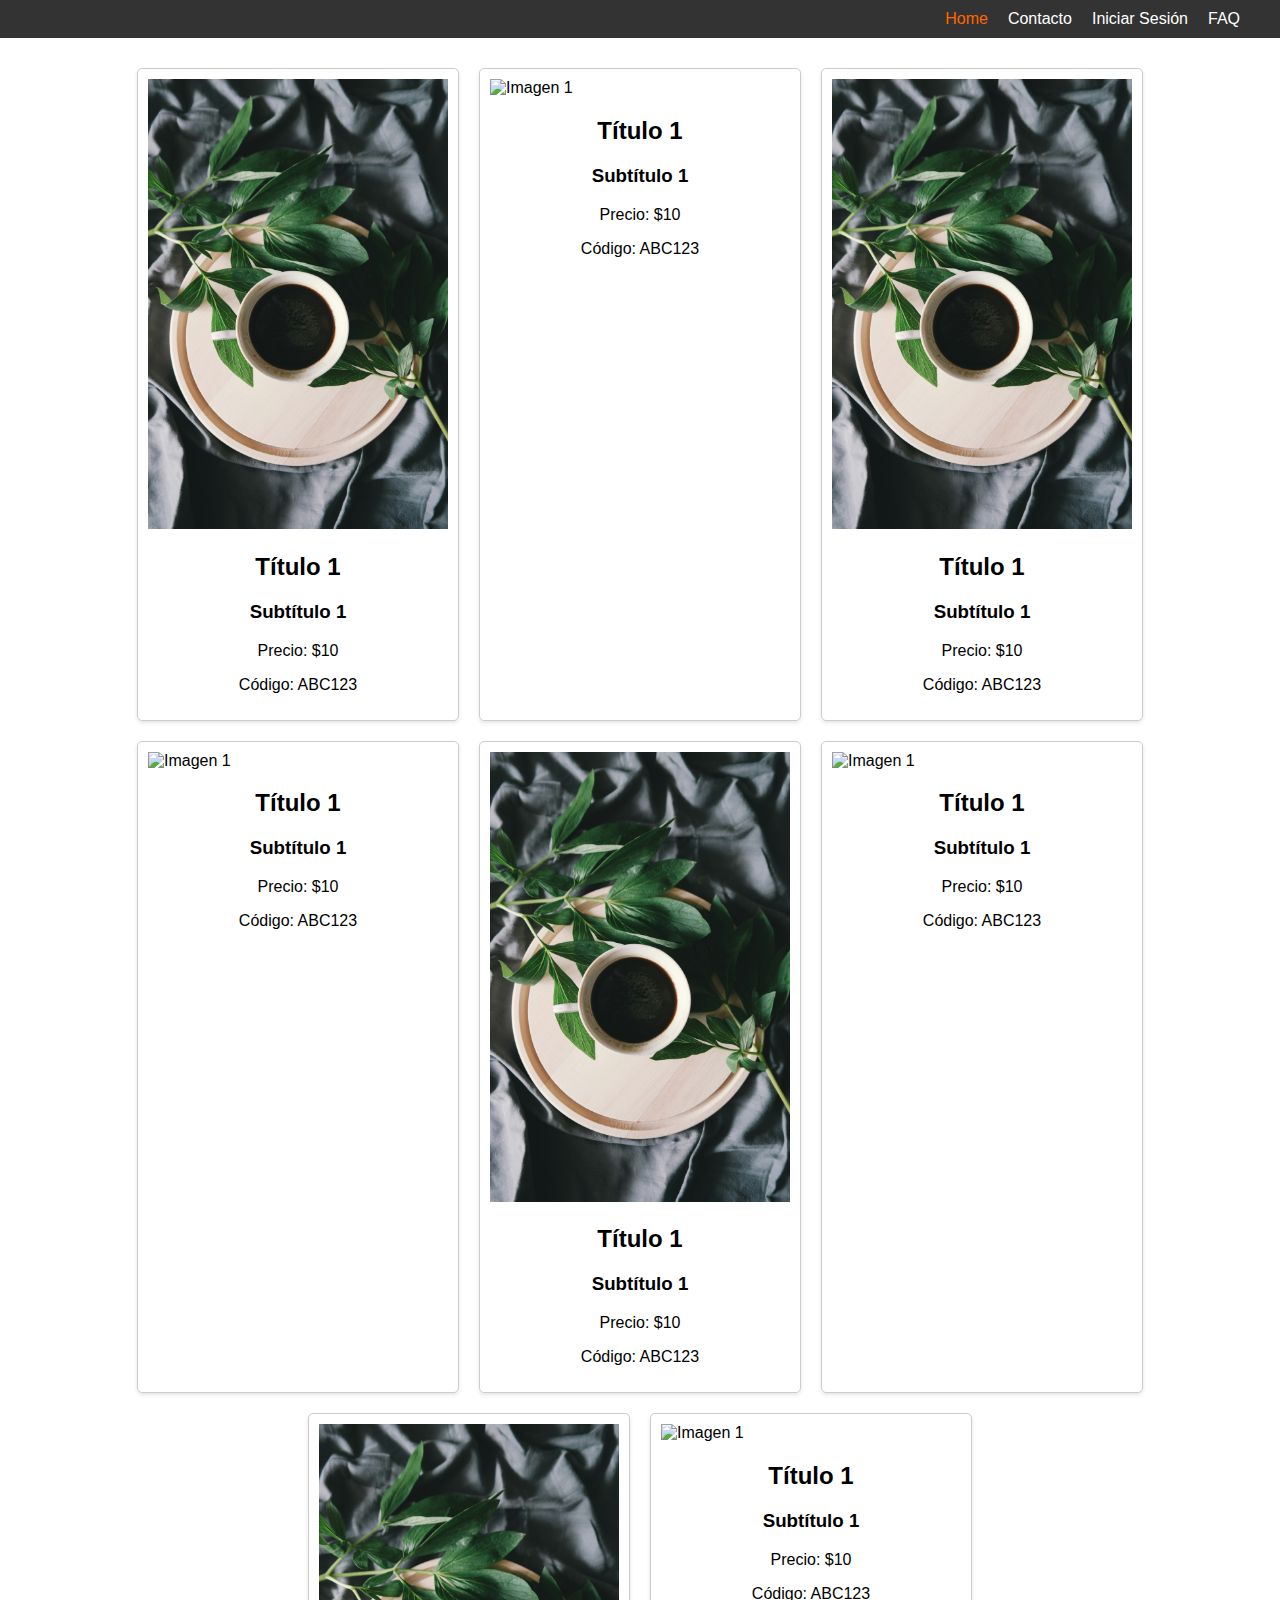
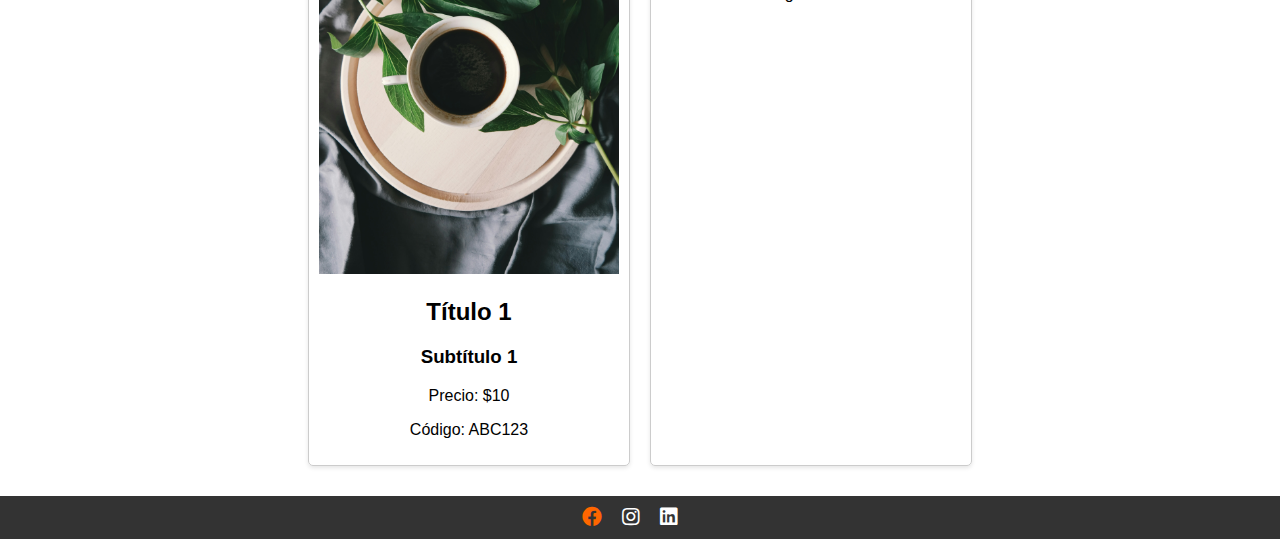
==== index.html @ a4dba725 "upgrade index and assets" ====
<!DOCTYPE html>
<html lang="es">
<head>
    <meta charset="UTF-8">
    <meta name="viewport" content="width=device-width, initial-scale=1.0">
    <title>Cafeteria</title>
    <link rel="stylesheet" href="./assets/css/style.css">
    <link rel="stylesheet" href="https://cdnjs.cloudflare.com/ajax/libs/font-awesome/5.15.4/css/all.min.css">

</head>
<body>
    <header>
        <nav>
            <ul>
                <li><a href="#" class="active">Home</a></li>
                <li><a href="#">Contacto</a></li>
                <li><a href="./paginas/login.html">Iniciar Sesión</a></li>
                <li><a href="#">FAQ</a></li>
            </ul>
        </nav>
    </header>

    <div class="container">
        <div class="card">
            <img src="./assets/media/img/photo-1494314671902-399b18174975.jpg" alt="Imagen 1">
            <div class="card-info">
                <h2>Título 1</h2>
                <h3>Subtítulo 1</h3>
                <p>Precio: $10</p>
                <p>Código: ABC123</p>
            </div>
        </div>
        <div class="card">
            <img src="./assets/media/img/photo-1561882468-9110e03e0f78.jpg" alt="Imagen 1">
            <div class="card-info">
                <h2>Título 1</h2>
                <h3>Subtítulo 1</h3>
                <p>Precio: $10</p>
                <p>Código: ABC123</p>
            </div>
        </div>
        <div class="card">
            <img src="./assets/media/img/photo-1494314671902-399b18174975.jpg" alt="Imagen 1">
            <div class="card-info">
                <h2>Título 1</h2>
                <h3>Subtítulo 1</h3>
                <p>Precio: $10</p>
                <p>Código: ABC123</p>
            </div>
        </div>
        <div class="card">
            <img src="./assets/media/img/photo-1561882468-9110e03e0f78.jpg" alt="Imagen 1">
            <div class="card-info">
                <h2>Título 1</h2>
                <h3>Subtítulo 1</h3>
                <p>Precio: $10</p>
                <p>Código: ABC123</p>
            </div>
        </div>
        <div class="card">
            <img src="./assets/media/img/photo-1494314671902-399b18174975.jpg" alt="Imagen 1">
            <div class="card-info">
                <h2>Título 1</h2>
                <h3>Subtítulo 1</h3>
                <p>Precio: $10</p>
                <p>Código: ABC123</p>
            </div>
        </div>
        <div class="card">
            <img src="./assets/media/img/photo-1561882468-9110e03e0f78.jpg" alt="Imagen 1">
            <div class="card-info">
                <h2>Título 1</h2>
                <h3>Subtítulo 1</h3>
                <p>Precio: $10</p>
                <p>Código: ABC123</p>
            </div>
        </div>
        <div class="card">
            <img src="./assets/media/img/photo-1494314671902-399b18174975.jpg" alt="Imagen 1">
            <div class="card-info">
                <h2>Título 1</h2>
                <h3>Subtítulo 1</h3>
                <p>Precio: $10</p>
                <p>Código: ABC123</p>
            </div>
        </div>
        <div class="card">
            <img src="./assets/media/img/photo-1561882468-9110e03e0f78.jpg" alt="Imagen 1">
            <div class="card-info">
                <h2>Título 1</h2>
                <h3>Subtítulo 1</h3>
                <p>Precio: $10</p>
                <p>Código: ABC123</p>
            </div>
        </div>
        <!-- Repite este bloque de tarjeta según sea necesario -->

    </div>
    <footer>
        <nav>
            <ul>
                <li><a href="#" class="active"><i class="fab fa-facebook"></i></a></li>
                <li><a href="#"><i class="fab fa-instagram"></i></a></li>
                <li><a href="#"><i class="fab fa-linkedin"></i></a></li>
            </ul>
        </nav>
    </footer>
    
</body>
</html>
---- assets/css/style.css ----
body {
    font-family: Arial, sans-serif;
    margin: 0;
    padding: 0;
}

header {
    background-color: #333;
    color: #fff;
    padding: 10px 20px; /* Aumentamos el padding para espaciar los elementos */
    display: flex; /* Usamos flexbox para alinear los elementos */
    justify-content: flex-end; /* Alineamos los elementos al inicio del header */
}

nav ul {
    list-style-type: none;
    margin: 0;
    padding: 0;
    display: flex; /* Usamos flexbox para alinear los elementos */
}

nav ul li {
    margin-right: 20px;
}

nav ul li a {
    color: #fff;
    text-decoration: none;
    transition: color 0.3s;
}

nav ul li a.active,
nav ul li a:hover {
    color: #ff6600;
}


.container {
    display: flex;
    flex-wrap: wrap;
    justify-content: center;
    padding: 20px;
}

.card {
    border: 1px solid #ccc;
    border-radius: 5px;
    box-shadow: 0 2px 4px rgba(0, 0, 0, 0.1);
    margin: 10px;
    padding: 10px;
    width: 300px;
}

.card img {
    max-width: 100%;
}

.card-info {
    text-align: center;
}

footer {
    background-color: #333;
    color: #fff;
    padding: 10px 0;
    text-align: center;
    display: flex; /* Usamos flexbox para alinear los elementos */
    justify-content: center; /* Alineamos los elementos al inicio del header */
}

footer nav ul {
    list-style-type: none;
    margin: 0;
    padding: 0;
}

footer nav ul li {
    display: inline;
    margin-right: 20px;
}

footer nav ul li a {
    color: #fff;
    text-decoration: none;
    font-size: 20px;
    transition: color 0.3s;
}

footer nav ul li a:hover {
    color: #ff6600;
}
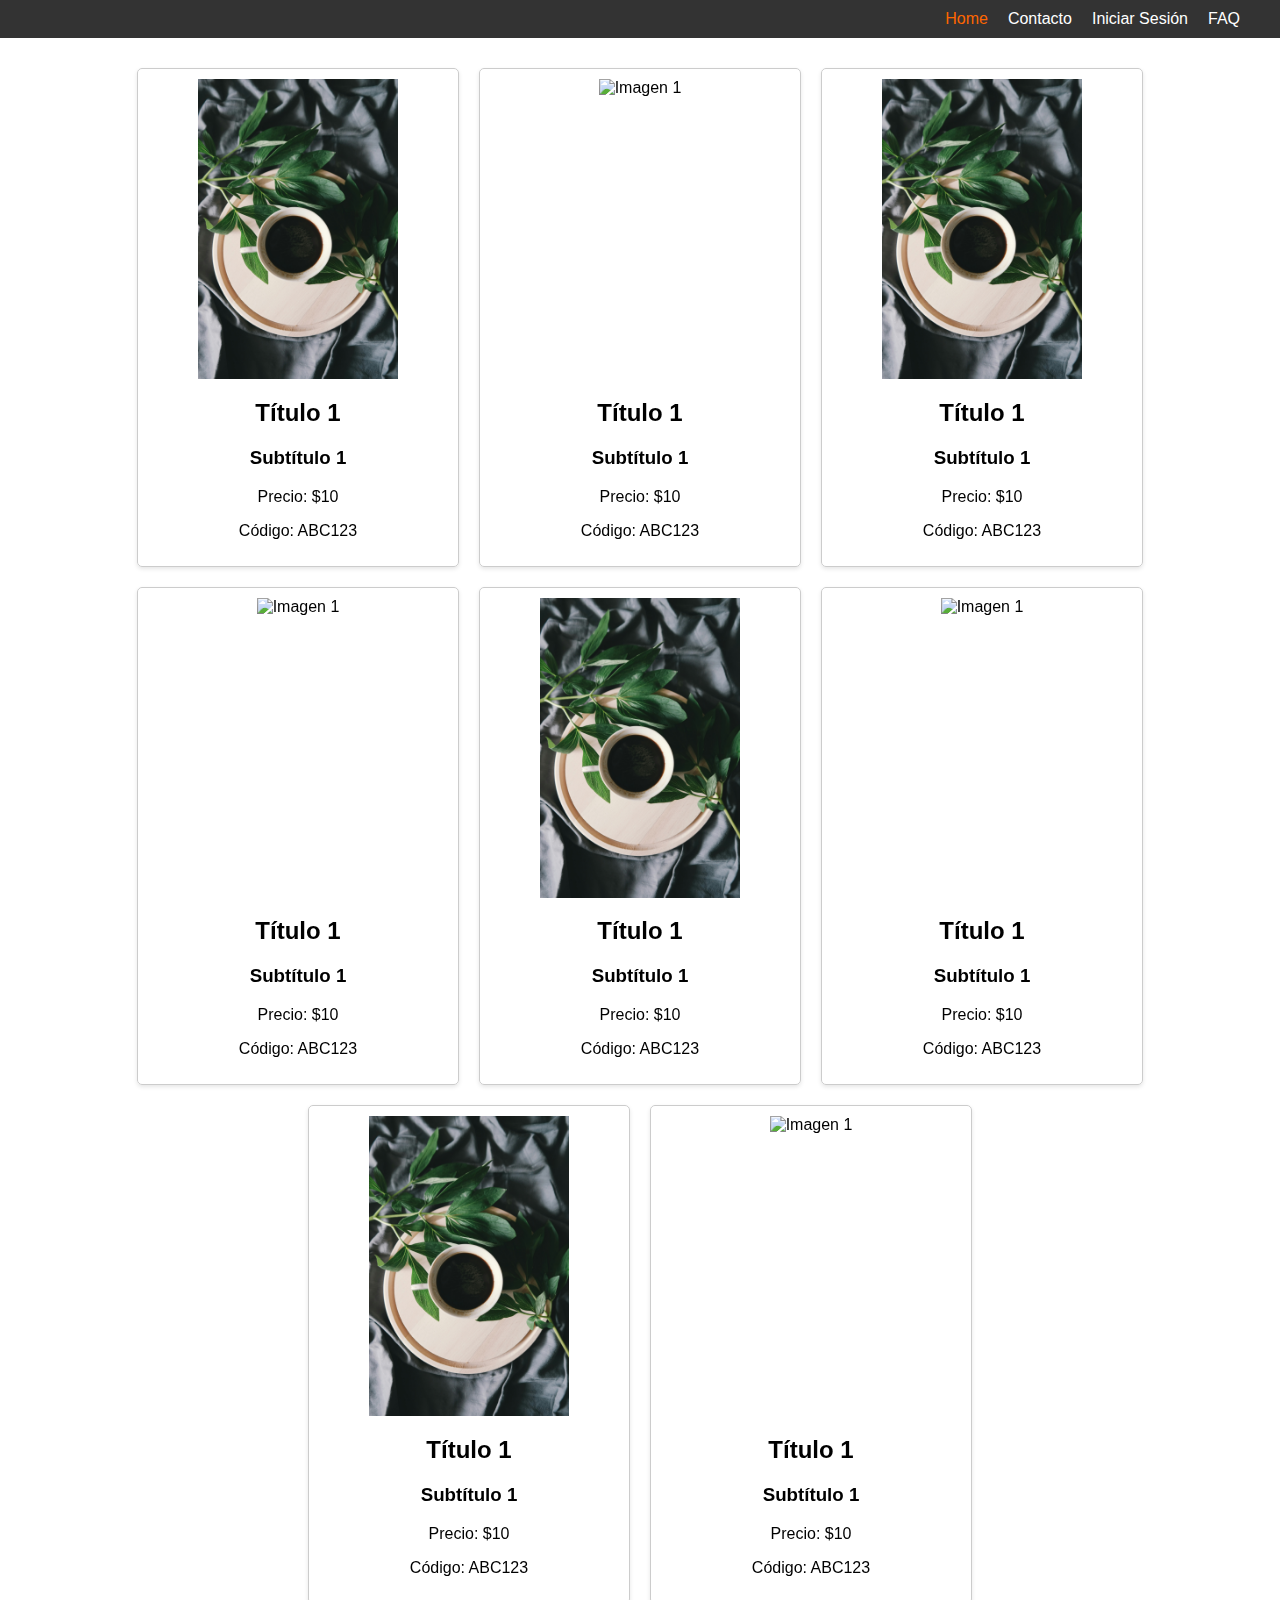
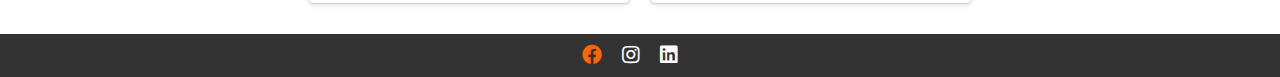
==== commit d36a3482: "incorporamos el login al home" ====
--- a/index.html
+++ b/index.html
@@ -1,110 +1,113 @@
-<!DOCTYPE html>
-<html lang="es">
-<head>
-    <meta charset="UTF-8">
-    <meta name="viewport" content="width=device-width, initial-scale=1.0">
-    <title>Cafeteria</title>
-    <link rel="stylesheet" href="./assets/css/style.css">
-    <link rel="stylesheet" href="https://cdnjs.cloudflare.com/ajax/libs/font-awesome/5.15.4/css/all.min.css">
-
-</head>
-<body>
-    <header>
-        <nav>
-            <ul>
-                <li><a href="#" class="active">Home</a></li>
-                <li><a href="#">Contacto</a></li>
-                <li><a href="./paginas/login.html">Iniciar Sesión</a></li>
-                <li><a href="#">FAQ</a></li>
-            </ul>
-        </nav>
-    </header>
-
-    <div class="container">
-        <div class="card">
-            <img src="./assets/media/img/photo-1494314671902-399b18174975.jpg" alt="Imagen 1">
-            <div class="card-info">
-                <h2>Título 1</h2>
-                <h3>Subtítulo 1</h3>
-                <p>Precio: $10</p>
-                <p>Código: ABC123</p>
-            </div>
-        </div>
-        <div class="card">
-            <img src="./assets/media/img/photo-1561882468-9110e03e0f78.jpg" alt="Imagen 1">
-            <div class="card-info">
-                <h2>Título 1</h2>
-                <h3>Subtítulo 1</h3>
-                <p>Precio: $10</p>
-                <p>Código: ABC123</p>
-            </div>
-        </div>
-        <div class="card">
-            <img src="./assets/media/img/photo-1494314671902-399b18174975.jpg" alt="Imagen 1">
-            <div class="card-info">
-                <h2>Título 1</h2>
-                <h3>Subtítulo 1</h3>
-                <p>Precio: $10</p>
-                <p>Código: ABC123</p>
-            </div>
-        </div>
-        <div class="card">
-            <img src="./assets/media/img/photo-1561882468-9110e03e0f78.jpg" alt="Imagen 1">
-            <div class="card-info">
-                <h2>Título 1</h2>
-                <h3>Subtítulo 1</h3>
-                <p>Precio: $10</p>
-                <p>Código: ABC123</p>
-            </div>
-        </div>
-        <div class="card">
-            <img src="./assets/media/img/photo-1494314671902-399b18174975.jpg" alt="Imagen 1">
-            <div class="card-info">
-                <h2>Título 1</h2>
-                <h3>Subtítulo 1</h3>
-                <p>Precio: $10</p>
-                <p>Código: ABC123</p>
-            </div>
-        </div>
-        <div class="card">
-            <img src="./assets/media/img/photo-1561882468-9110e03e0f78.jpg" alt="Imagen 1">
-            <div class="card-info">
-                <h2>Título 1</h2>
-                <h3>Subtítulo 1</h3>
-                <p>Precio: $10</p>
-                <p>Código: ABC123</p>
-            </div>
-        </div>
-        <div class="card">
-            <img src="./assets/media/img/photo-1494314671902-399b18174975.jpg" alt="Imagen 1">
-            <div class="card-info">
-                <h2>Título 1</h2>
-                <h3>Subtítulo 1</h3>
-                <p>Precio: $10</p>
-                <p>Código: ABC123</p>
-            </div>
-        </div>
-        <div class="card">
-            <img src="./assets/media/img/photo-1561882468-9110e03e0f78.jpg" alt="Imagen 1">
-            <div class="card-info">
-                <h2>Título 1</h2>
-                <h3>Subtítulo 1</h3>
-                <p>Precio: $10</p>
-                <p>Código: ABC123</p>
-            </div>
-        </div>
-        <!-- Repite este bloque de tarjeta según sea necesario -->
-
-    </div>
-    <footer>
-        <nav>
-            <ul>
-                <li><a href="#" class="active"><i class="fab fa-facebook"></i></a></li>
-                <li><a href="#"><i class="fab fa-instagram"></i></a></li>
-                <li><a href="#"><i class="fab fa-linkedin"></i></a></li>
-            </ul>
-        </nav>
-    </footer>
-    
-</body>
-</html>
+<!DOCTYPE html>
+<html lang="es">
+<head>
+    <meta charset="UTF-8">
+    <meta name="viewport" content="width=device-width, initial-scale=1.0">
+    <title>Cafeteria</title>
+    <link rel="stylesheet" href="./css/style.css">
+    <link rel="stylesheet" href="https://cdnjs.cloudflare.com/ajax/libs/font-awesome/5.15.4/css/all.min.css">
+    <link href="https://unpkg.com/aos@2.3.1/dist/aos.css" rel="stylesheet">
+</head>
+<body>
+    <header>
+        <nav>
+            <ul>
+                <li><a href="#" class="active">Home</a></li>
+                <li><a href="#">Contacto</a></li>
+                <li><a href="./paginas/login.html">Iniciar Sesión</a></li>
+                <li><a href="#">FAQ</a></li>
+            </ul>
+        </nav>
+    </header>
+
+    <div class="container" data-aos="zoom-in">
+        <div class="card">
+            <img src="imagen/photo-1494314671902-399b18174975.jpg" alt="Imagen 1" height="300">
+            <div class="card-info">
+                <h2>Título 1</h2>
+                <h3>Subtítulo 1</h3>
+                <p>Precio: $10</p>
+                <p>Código: ABC123</p>
+            </div>
+        </div>
+        <div class="card">
+            <img src="./imagen/photo-1561882468-9110e03e0f78.jpg" alt="Imagen 1" height="300">
+            <div class="card-info">
+                <h2>Título 1</h2>
+                <h3>Subtítulo 1</h3>
+                <p>Precio: $10</p>
+                <p>Código: ABC123</p>
+            </div>
+        </div>
+        <div class="card">
+            <img src="./imagen/photo-1494314671902-399b18174975.jpg" alt="Imagen 1" height="300">
+            <div class="card-info">
+                <h2>Título 1</h2>
+                <h3>Subtítulo 1</h3>
+                <p>Precio: $10</p>
+                <p>Código: ABC123</p>
+            </div>
+        </div>
+        <div class="card">
+            <img src="./imagen/photo-1561882468-9110e03e0f78.jpg" alt="Imagen 1" height="300">
+            <div class="card-info">
+                <h2>Título 1</h2>
+                <h3>Subtítulo 1</h3>
+                <p>Precio: $10</p>
+                <p>Código: ABC123</p>
+            </div>
+        </div>
+        <div class="card">
+            <img src="./imagen/photo-1494314671902-399b18174975.jpg" alt="Imagen 1" height="300">
+            <div class="card-info">
+                <h2>Título 1</h2>
+                <h3>Subtítulo 1</h3>
+                <p>Precio: $10</p>
+                <p>Código: ABC123</p>
+            </div>
+        </div>
+        <div class="card">
+            <img src="./imagen/photo-1561882468-9110e03e0f78.jpg" alt="Imagen 1" height="300">
+            <div class="card-info">
+                <h2>Título 1</h2>
+                <h3>Subtítulo 1</h3>
+                <p>Precio: $10</p>
+                <p>Código: ABC123</p>
+            </div>
+        </div>
+        <div class="card">
+            <img src="./imagen/photo-1494314671902-399b18174975.jpg" alt="Imagen 1" height="300">
+            <div class="card-info">
+                <h2>Título 1</h2>
+                <h3>Subtítulo 1</h3>
+                <p>Precio: $10</p>
+                <p>Código: ABC123</p>
+            </div>
+        </div>
+        <div class="card">
+            <img src="./imagen/photo-1561882468-9110e03e0f78.jpg" alt="Imagen 1" height="300">
+            <div class="card-info">
+                <h2>Título 1</h2>
+                <h3>Subtítulo 1</h3>
+                <p>Precio: $10</p>
+                <p>Código: ABC123</p>
+            </div>
+        </div>
+        <!-- Repite este bloque de tarjeta según sea necesario -->
+
+    </div>
+    <footer>
+        <nav>
+            <ul>
+                <li><a href="#" class="active"><i class="fab fa-facebook"></i></a></li>
+                <li><a href="#"><i class="fab fa-instagram"></i></a></li>
+                <li><a href="#"><i class="fab fa-linkedin"></i></a></li>
+            </ul>
+        </nav>
+    </footer>
+    <script src="https://unpkg.com/aos@2.3.1/dist/aos.js"></script>
+    <script>
+        AOS.init();
+    </script>
+</body>
+</html>
--- a/css/style.css
+++ b/css/style.css
@@ -0,0 +1,140 @@
+body {
+    font-family: Arial, sans-serif;
+    margin: 0;
+    padding: 0;
+}
+
+header {
+    background-color: #333;
+    color: #fff;
+    padding: 10px 20px; /* Aumentamos el padding para espaciar los elementos */
+    display: flex; /* Usamos flexbox para alinear los elementos */
+    justify-content: flex-end; /* Alineamos los elementos al inicio del header */
+}
+
+nav ul {
+    list-style-type: none;
+    margin: 0;
+    padding: 0;
+    display: flex; /* Usamos flexbox para alinear los elementos */
+}
+
+nav ul li {
+    margin-right: 20px;
+}
+
+nav ul li a {
+    color: #fff;
+    text-decoration: none;
+    transition: color 0.3s;
+}
+
+nav ul li a.active,
+nav ul li a:hover {
+    color: #ff6600;
+}
+
+
+.container {
+    display: flex;
+    flex-wrap: wrap;
+    justify-content: center;
+    padding: 20px;
+}
+
+.card {
+    /**/
+    display: flex;
+    flex-direction: column;
+    align-items: center;
+    /**/
+    border: 1px solid #ccc;
+    border-radius: 5px;
+    box-shadow: 0 2px 4px rgba(0, 0, 0, 0.1);
+    margin: 10px;
+    padding: 10px;
+    width: 300px;
+}
+
+.card img {
+    max-width: 100%;
+}
+
+.card-info {
+    text-align: center;
+}
+
+footer {
+    background-color: #333;
+    color: #fff;
+    padding: 10px 0;
+    text-align: center;
+    display: flex; /* Usamos flexbox para alinear los elementos */
+    justify-content: center; /* Alineamos los elementos al inicio del header */
+}
+
+footer nav ul {
+    list-style-type: none;
+    margin: 0;
+    padding: 0;
+}
+
+footer nav ul li {
+    display: inline;
+    margin-right: 20px;
+}
+
+footer nav ul li a {
+    color: #fff;
+    text-decoration: none;
+    font-size: 20px;
+    transition: color 0.3s;
+}
+
+footer nav ul li a:hover {
+    color: #ff6600;
+}
+
+/**** Diseño del login ****/
+.contenedorLogin{
+    display: flex;
+    flex-direction: column;
+    justify-content: center;
+    align-items: center;
+}
+.contenedorTitulo{
+    position: relative;
+    display: flex;
+    justify-content: center;
+}
+.titulo{
+    background-color: white;
+    width: 130px;
+    border: 1px #ccbfbf solid;
+    z-index: 1;
+}
+.lineaDecorada{
+    position: absolute;
+    width: 500px;
+}
+.contenedorRedes{
+    display: flex;
+    justify-content: center;
+    align-items: center;
+}
+.logoRedes{
+    padding: 10px;
+    border: 3px solid black;
+    box-shadow: 2px 2px 4px rgba(0, 0, 0, 0.5);
+}
+.logoRedes:hover{
+    background-color: rgb(228, 228, 228);
+    box-shadow: none;
+    border: 3px solid black;
+}
+.contenedorInfo{
+    display: grid;
+    text-align: center;
+    grid-template-columns: 1fr 1fr 1fr;
+    margin: 30px 0px;
+}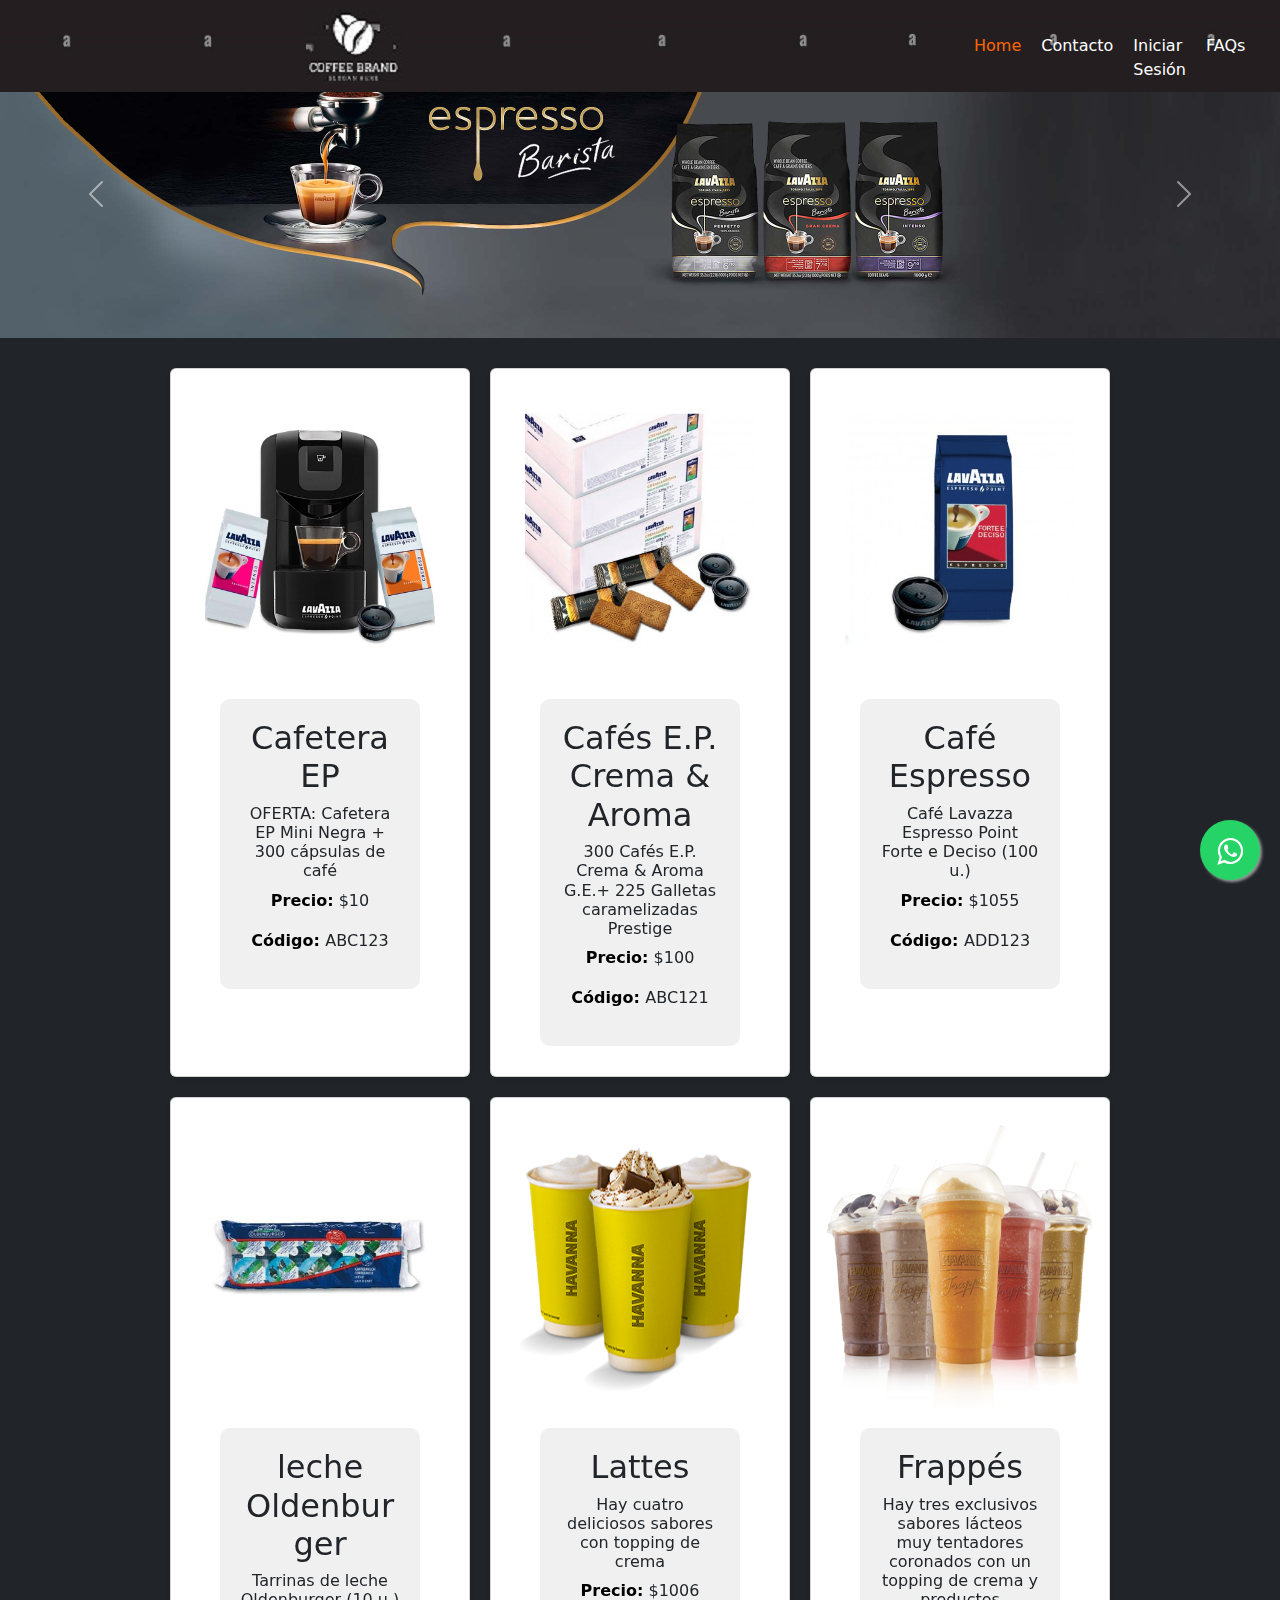
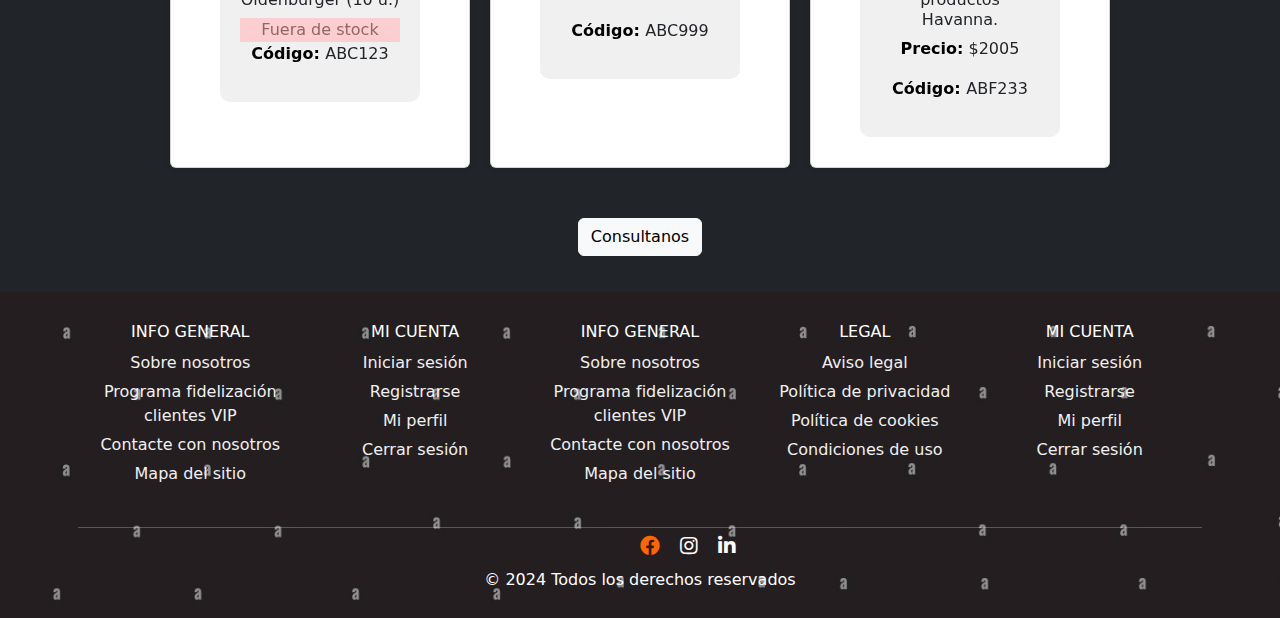
==== commit 40e29909: "Add files via upload" ====
--- a/index.html
+++ b/index.html
@@ -6,97 +6,224 @@
     <title>Cafeteria</title>
     <link rel="stylesheet" href="./css/style.css">
     <link rel="stylesheet" href="https://cdnjs.cloudflare.com/ajax/libs/font-awesome/5.15.4/css/all.min.css">
+    <link href="https://cdn.jsdelivr.net/npm/bootstrap@5.3.3/dist/css/bootstrap.min.css" rel="stylesheet" integrity="sha384-QWTKZyjpPEjISv5WaRU9OFeRpok6YctnYmDr5pNlyT2bRjXh0JMhjY6hW+ALEwIH" crossorigin="anonymous">
     <link href="https://unpkg.com/aos@2.3.1/dist/aos.css" rel="stylesheet">
+    <!--LLAMADA A FONT AWESOME PARA EL ÍCONO-->
+ <link rel="stylesheet" href="https://maxcdn.bootstrapcdn.com/font-awesome/4.5.0/css/font-awesome.min.css">
+    <link rel="shortcut icon" href="./imagen/logo_64_48.jpg" type="image/x-icon" style="width: 16px; height: 16px;">
+    <title>"cafeteria-frappe</title>
 </head>
-<body>
-    <header>
-        <nav>
-            <ul>
-                <li><a href="#" class="active">Home</a></li>
-                <li><a href="#">Contacto</a></li>
+<body class="bg-dark">
+  
+
+        <header>
+          <div class="img">
+
+            <a class="navbar-brand" href="index.html"><span>
+              <img src="./imagen/logo_64_48.jpg" alt="logo"></span>
+            </a>
+          </div>
+          <div class="nav_end">
+
+            <nav>
+              <ul>
+                <li><a href="./index.html" class="active">Home</a></li>
+                <li><a href="./paginas/contacto.html">Contacto</a></li>
                 <li><a href="./paginas/login.html">Iniciar Sesión</a></li>
-                <li><a href="#">FAQ</a></li>
-            </ul>
-        </nav>
-    </header>
-
-    <div class="container" data-aos="zoom-in">
-        <div class="card">
-            <img src="imagen/photo-1494314671902-399b18174975.jpg" alt="Imagen 1" height="300">
-            <div class="card-info">
-                <h2>Título 1</h2>
-                <h3>Subtítulo 1</h3>
-                <p>Precio: $10</p>
-                <p>Código: ABC123</p>
-            </div>
-        </div>
-        <div class="card">
-            <img src="./imagen/photo-1561882468-9110e03e0f78.jpg" alt="Imagen 1" height="300">
-            <div class="card-info">
-                <h2>Título 1</h2>
-                <h3>Subtítulo 1</h3>
-                <p>Precio: $10</p>
-                <p>Código: ABC123</p>
-            </div>
-        </div>
-        <div class="card">
-            <img src="./imagen/photo-1494314671902-399b18174975.jpg" alt="Imagen 1" height="300">
-            <div class="card-info">
-                <h2>Título 1</h2>
-                <h3>Subtítulo 1</h3>
-                <p>Precio: $10</p>
-                <p>Código: ABC123</p>
-            </div>
-        </div>
-        <div class="card">
-            <img src="./imagen/photo-1561882468-9110e03e0f78.jpg" alt="Imagen 1" height="300">
-            <div class="card-info">
-                <h2>Título 1</h2>
-                <h3>Subtítulo 1</h3>
-                <p>Precio: $10</p>
-                <p>Código: ABC123</p>
-            </div>
-        </div>
-        <div class="card">
-            <img src="./imagen/photo-1494314671902-399b18174975.jpg" alt="Imagen 1" height="300">
-            <div class="card-info">
-                <h2>Título 1</h2>
-                <h3>Subtítulo 1</h3>
-                <p>Precio: $10</p>
-                <p>Código: ABC123</p>
-            </div>
-        </div>
-        <div class="card">
-            <img src="./imagen/photo-1561882468-9110e03e0f78.jpg" alt="Imagen 1" height="300">
-            <div class="card-info">
-                <h2>Título 1</h2>
-                <h3>Subtítulo 1</h3>
-                <p>Precio: $10</p>
-                <p>Código: ABC123</p>
-            </div>
-        </div>
-        <div class="card">
-            <img src="./imagen/photo-1494314671902-399b18174975.jpg" alt="Imagen 1" height="300">
-            <div class="card-info">
-                <h2>Título 1</h2>
-                <h3>Subtítulo 1</h3>
-                <p>Precio: $10</p>
-                <p>Código: ABC123</p>
-            </div>
-        </div>
-        <div class="card">
-            <img src="./imagen/photo-1561882468-9110e03e0f78.jpg" alt="Imagen 1" height="300">
-            <div class="card-info">
-                <h2>Título 1</h2>
-                <h3>Subtítulo 1</h3>
-                <p>Precio: $10</p>
-                <p>Código: ABC123</p>
-            </div>
-        </div>
+                <li><a href="./paginas/faq.html">FAQs</a></li>
+              </ul>
+            </nav>
+          </div>
+        </header>
+        <!-- inicia carrusel --> 
+    <section id="carrusel" style="padding-top: 50px;">
+        <div id="carouselExampleFade" class="carousel slide carousel-fade">
+            <div class="carousel-inner">
+              <div class="carousel-item active">
+                <img src="./imagen/Barista2.jpg" class="d-block w-100" alt="...">
+              </div>
+              <div class="carousel-item">
+                <img src="./imagen/qualita-rossa-2560B.jpg" class="d-block w-100" alt="...">
+              </div>
+              <div class="carousel-item">
+                <img src="./imagen/smarty-2560A.jpg" class="d-block w-100" alt="...">
+              </div>
+            </div>
+            <button class="carousel-control-prev" type="button" data-bs-target="#carouselExampleFade" data-bs-slide="prev">
+              <span class="carousel-control-prev-icon" aria-hidden="true"></span>
+              <span class="visually-hidden">Previous</span>
+            </button>
+            <button class="carousel-control-next" type="button" data-bs-target="#carouselExampleFade" data-bs-slide="next">
+              <span class="carousel-control-next-icon" aria-hidden="true"></span>
+              <span class="visually-hidden">Next</span>
+            </button>
+          </div>
+    </section>
+    <!-- inicia tarjetasa-->
+    <section id="tarjetas">
+
+        <div class="container" data-aos="zoom-in">
+            <!--   -->
+
+            <!--   -->
+            <div class="card">
+                <img src="imagen/oferta-cafetera-ep-mini-negra-300-capsulas-de-cafe (1).jpg" alt="Imagen 1" height="300">
+                <div class="card-info">
+                <h2>Cafetera EP</h2>
+                <h6>OFERTA: Cafetera EP Mini Negra + 300 cápsulas de café</h6>
+                <p ><span class="black-bold">Precio:</span> $10</p>
+                <p ><span class="black-bold">Código: </span>ABC123</p>
+            </div>
+        </div>
+        <div class="card">
+            <img src="./imagen/300-cafes-ep-crema-aroma-ge-225-galletas-caramelizadas-prestige.jpg" alt="Imagen 1" height="300">
+            <div class="card-info">
+                <h2>Cafés E.P. Crema & Aroma</h2>
+                <h6>300 Cafés E.P. Crema & Aroma G.E.+ 225 Galletas caramelizadas Prestige</h6>
+                <p ><span class="black-bold">Precio:</span> $100</p>
+                <p ><span class="black-bold">Código: </span>ABC121</p>
+            </div>
+        </div>
+        <div class="card">
+            <img src="./imagen/cafe-lavazza-espresso-point-forte-e-deciso.jpg" alt="Imagen 1" height="300">
+            <div class="card-info">
+                <h2>Café Espresso</h2>
+                <h6>Café Lavazza Espresso Point Forte e Deciso (100 u.)</h6>
+                <p ><span class="black-bold">Precio:</span> $1055</p>
+                <p ><span class="black-bold">Código: </span>ADD123</p>
+            </div>
+        </div>
+        <div class="card">
+            <img src="./imagen/tarrinas-de-leche-oldenburger-10-u.jpg" alt="Imagen 1" height="300">
+            <div class="card-info">
+                <h2>leche Oldenburger</h2>
+                <h6>Tarrinas de leche Oldenburger (10 u.)</h6>
+                    <li class="product-flag out_of_stock">Fuera de stock</li>
+                 <!-- <p ><span class="black-bold">Precio:</span> </p> -->
+                <p ><span class="black-bold">Código: </span>ABC123</p>
+            </div>
+        </div>
+        <div class="card">
+            <img src="./imagen/lates.jpg" alt="Imagen 1" height="300">
+            <div class="card-info">
+                <h2>Lattes</h2>
+                <h6>Hay cuatro deliciosos sabores con topping de crema</h6>
+                <p ><span class="black-bold">Precio:</span> $1006</p>
+                <p ><span class="black-bold">Código: </span>ABC999</p>
+            </div>
+        </div>
+        <div class="card">
+            <img src="./imagen/frappe.jpg" alt="Imagen 1" height="300">
+            <div class="card-info">
+                <h2>Frappés</h2>
+                <h6>Hay tres exclusivos sabores lácteos muy tentadores coronados con un topping de crema y productos Havanna.</h6>
+                <p ><span class="black-bold">Precio:</span> $2005</p>
+                <p ><span class="black-bold">Código: </span>ABF233</p>
+            </div>
+        </div>
+          </div>
         <!-- Repite este bloque de tarjeta según sea necesario -->
 
     </div>
-    <footer>
+</section>
+
+<section id="modal">
+    <div class="container mb-3">
+        <div class="row">
+          <div class="col-sm-12" id="productos-modal">
+            <!-- Button trigger modal -->
+            <button type="button" class="btn btn-light" data-bs-toggle="modal" data-bs-target="#exampleModal">Consultanos</button>
+            <!-- Modal -->
+            <div class="modal fade" id="exampleModal" tabindex="-1" aria-labelledby="exampleModalLabel" aria-hidden="true">
+              <div class="modal-dialog">
+                <div class="modal-content">
+                  <div class="modal-header"><br>
+                    <span>
+                      <img src="#" width="120px" height="120px" alt="logo"></span><br>
+                    <h5 class="modal-title" id="exampleModalLabel">Espero tu llamado <span><img src="./imagen/iconowhatsapp.jpg" alt="" width="40px" height="40px"></span> </h5>
+                    <button type="button" class="btn-close" data-bs-dismiss="modal" aria-label="Close"></button>
+                  </div>
+                  <div class="modal-body">
+                    <p class="text-center">Comunicate y realiza tu pedido</p>
+                    <p class="text-center">Esperamos tu consulta al : + 54 9 11 1111 1111</p>
+                    <p class="text-center"> Email: info@cafeteria-frappe.netlify.app</p>
+                    
+                  </div>
+                </div>
+              </div>
+            </div>
+            <!--Fin de modal-->
+</section>
+
+
+
+
+    <!--CÓDIGO CON EL LINK DE WHATSAPP API-->
+    <a href="https://api.whatsapp.com/send?phone=549 99999 9999&text=Hola%21%20Quisiera%20m%C3%A1s%20informaci%C3%B3n" class="floatWapp" target="_blank">
+      <i class="fa fa-whatsapp my-floatWapp"></i>
+      </a>
+      <!--CÓDIGO CON EL LINK DE WHATSAPP API-->
+
+
+
+
+
+
+<footer>
+
+<div class="fhoter">
+<div class="box">
+
+    <div class="contiene">
+        <div class="column">
+              <h2>INFO GENERAL</h2>
+              <ul>
+                <li><a href="#" >Sobre nosotros</a></li>
+                <li><a href="#" >Programa fidelización clientes VIP</a></li>
+                <li><a href="#">Contacte con nosotros</a></li>
+                <li><a href="#">Mapa del sitio</a></li>
+              </ul>
+            </div>
+            <div class="column">
+              <h2>MI CUENTA</h2>
+              <ul>
+                <li><a href="#">Iniciar sesión</a></li>
+                <li><a href="#">Registrarse</a></li>
+                <li><a href="#">Mi perfil</a></li>
+                <li><a href="#">Cerrar sesión</a></li>
+              </ul>
+            </div>
+            <div class="column">
+              <h2>INFO GENERAL</h2>
+              <ul>
+                <li><a href="#">Sobre nosotros</a></li>
+                <li><a href="#">Programa fidelización clientes VIP</a></li>
+                <li><a href="#">Contacte con nosotros</a></li>
+                <li><a href="#">Mapa del sitio</a></li>
+              </ul>
+            </div>
+            <div class="column">
+              <h2>LEGAL</h2>
+              <ul>
+                <li><a href="#">Aviso legal</a></li>
+                <li><a href="#">Política de privacidad</a></li>
+                <li><a href="#">Política de cookies</a></li>
+                <li><a href="#">Condiciones de uso</a></li>
+              </ul>
+            </div>
+            <div class="column">
+              <h2>MI CUENTA</h2>
+              <ul>
+                <li><a href="#">Iniciar sesión</a></li>
+                <li><a href="#">Registrarse</a></li>
+                <li><a href="#">Mi perfil</a></li>
+                <li><a href="#">Cerrar sesión</a></li>
+              </ul>
+            </div>
+          </div>
+<hr>
+</div>
+<div class="box">
         <nav>
             <ul>
                 <li><a href="#" class="active"><i class="fab fa-facebook"></i></a></li>
@@ -104,7 +231,20 @@
                 <li><a href="#"><i class="fab fa-linkedin"></i></a></li>
             </ul>
         </nav>
+        
+    </div> 
+    <center>
+
+      <div id="legal" class="col-lg-4 col-sm-12 ">
+        <p>	&copy; 2024 Todos los derechos reservados</p>
+      </div>   
+    </center>
+    </div>
     </footer>
+
+    
+    <script src="https://cdn.jsdelivr.net/npm/@popperjs/core@2.11.8/dist/umd/popper.min.js" integrity="sha384-I7E8VVD/ismYTF4hNIPjVp/Zjvgyol6VFvRkX/vR+Vc4jQkC+hVqc2pM8ODewa9r" crossorigin="anonymous"></script>
+<script src="https://cdn.jsdelivr.net/npm/bootstrap@5.3.3/dist/js/bootstrap.min.js" integrity="sha384-0pUGZvbkm6XF6gxjEnlmuGrJXVbNuzT9qBBavbLwCsOGabYfZo0T0to5eqruptLy" crossorigin="anonymous"></script>
     <script src="https://unpkg.com/aos@2.3.1/dist/aos.js"></script>
     <script>
         AOS.init();
--- a/css/style.css
+++ b/css/style.css
@@ -1,3 +1,22 @@
+/************RESET*************/
+* {
+    margin: 0;
+    padding: 0;
+    box-sizing: border-box;
+  }
+
+/*******COLORS********/
+:root {
+    --primary: #365486;
+    --secondary: #7FC7D9;
+    --third: #DCF2F1;
+    --bg: #cee6b4;
+    --text-white:#fff;
+    --five:#fff3;
+    --other:#FFF5E0;
+    --othertwo: #0F1035;
+}
+
 body {
     font-family: Arial, sans-serif;
     margin: 0;
@@ -5,18 +24,44 @@
 }
 
 header {
-    background-color: #333;
+    /* background-color: #333; */
+    background-image: url(../imagen/fondo.jpg);
+    background-size: cover;
     color: #fff;
     padding: 10px 20px; /* Aumentamos el padding para espaciar los elementos */
     display: flex; /* Usamos flexbox para alinear los elementos */
-    justify-content: flex-end; /* Alineamos los elementos al inicio del header */
-}
-
+    justify-content: space-around; /* Alineamos los elementos al inicio del header */
+    position: fixed;
+    
+    top: 0;
+    width: 100%;
+    z-index: 1000;  /* Para asegurar que esté por encima del contenido */
+
+}
+
+.nav_end{
+    display: flex; /* Usamos flexbox para alinear los elementos */
+    justify-content: flex-end;
+    
+}
+
+nav{
+    position: relative;
+    display: inline-block;
+    
+    
+}
 nav ul {
     list-style-type: none;
     margin: 0;
     padding: 0;
     display: flex; /* Usamos flexbox para alinear los elementos */
+    position: absolute;
+    padding-bottom: 0px;
+    margin-bottom: 0;
+    bottom: 0;
+    
+   
 }
 
 nav ul li {
@@ -56,6 +101,21 @@
     width: 300px;
 }
 
+
+.card-info {
+    width: 200px;
+    padding: 20px;
+    background-color: #f0f0f0;
+    border-radius: 10px;
+    margin: 20px;
+    transition: box-shadow 0.3s ease; /* Agrega transición suave para el efecto */
+  }
+  
+.card-info:hover {
+    box-shadow: 0 0 20px 0 rgba(0, 0, 0, 0.3); /* Iluminación al pasar el mouse */
+  }
+
+
 .card img {
     max-width: 100%;
 }
@@ -65,7 +125,9 @@
 }
 
 footer {
-    background-color: #333;
+    /* background-color: #333; */
+    background-image: url(../imagen/fondo.jpg);
+    background-size: cover;
     color: #fff;
     padding: 10px 0;
     text-align: center;
@@ -77,6 +139,7 @@
     list-style-type: none;
     margin: 0;
     padding: 0;
+    justify-content: center;
 }
 
 footer nav ul li {
@@ -116,7 +179,10 @@
 .lineaDecorada{
     position: absolute;
     width: 500px;
-}
+    border: 1px solid #ffffff;
+}
+
+
 .contenedorRedes{
     display: flex;
     justify-content: center;
@@ -137,4 +203,103 @@
     text-align: center;
     grid-template-columns: 1fr 1fr 1fr;
     margin: 30px 0px;
-}+}
+
+/* formato letra negra productos descripcion */
+.black-bold {
+    color: #000000; /* Color negro */
+    font-weight: bold; /* Fuente negrita */
+  }
+
+ /* producto sin stock */ 
+.product-flag.out_of_stock {
+    color: #996364;
+    background: #fccecf;
+    list-style-type: none;
+}
+
+
+/* diseño footer */
+
+.contiene {
+    display: flex;
+    flex-wrap: wrap;
+  }
+  
+.column {
+    width: 20%;
+    padding: 20px;
+  }
+  
+.column h2 {
+    font-size: 1rem;
+    margin-bottom: 10px;
+  }
+  
+.column ul {
+    list-style: none;
+    padding: 0;
+    margin: 0;
+  }
+  
+.column ul li {
+    margin-bottom: 5px;
+  }
+  
+.column ul li a {
+    color: #f0f0f0;
+    text-decoration: none;
+  }
+  
+.column ul li a:hover {
+    text-decoration: underline;
+  }
+
+.fhoter{
+        display: flex;
+        flex-direction: column; /* Establece la dirección de los elementos hijos como columna */
+      }
+      
+.box {
+        width: auto; /* O ajusta el ancho según tus necesidades */
+        height: auto; /* Altura de cada div */
+      
+}
+
+/**********SECCION PREGUNTAS*************/
+.preguntas-titulo {padding: 1rem;}
+.accordion-item { margin: 0.5rem;}
+.sin-bullets li {list-style: none;}
+.sin-bullets li img {margin: 0.5rem;}
+.accordion-button:not(.collapsed) {color:var(--secondary);}
+
+
+@media (max-width: 576px) { 
+    .contiene{display: block;
+    justify-content: center;}
+    .column{
+        width: 100%;
+    }
+   
+  }
+
+
+/****************BOTON WHATSAPP*************************/
+.floatWapp{
+    position:fixed;
+    width:60px;
+    height:60px;
+    bottom:20px;
+    right:20px;
+    background-color:#25d366;
+    color:#FFF;
+    border-radius:50px;
+    text-align:center;
+    font-size:30px;
+    box-shadow: 2px 2px 3px #999;
+    z-index:100;
+  }
+  
+  .my-floatWapp{
+    margin-top:16px;
+  }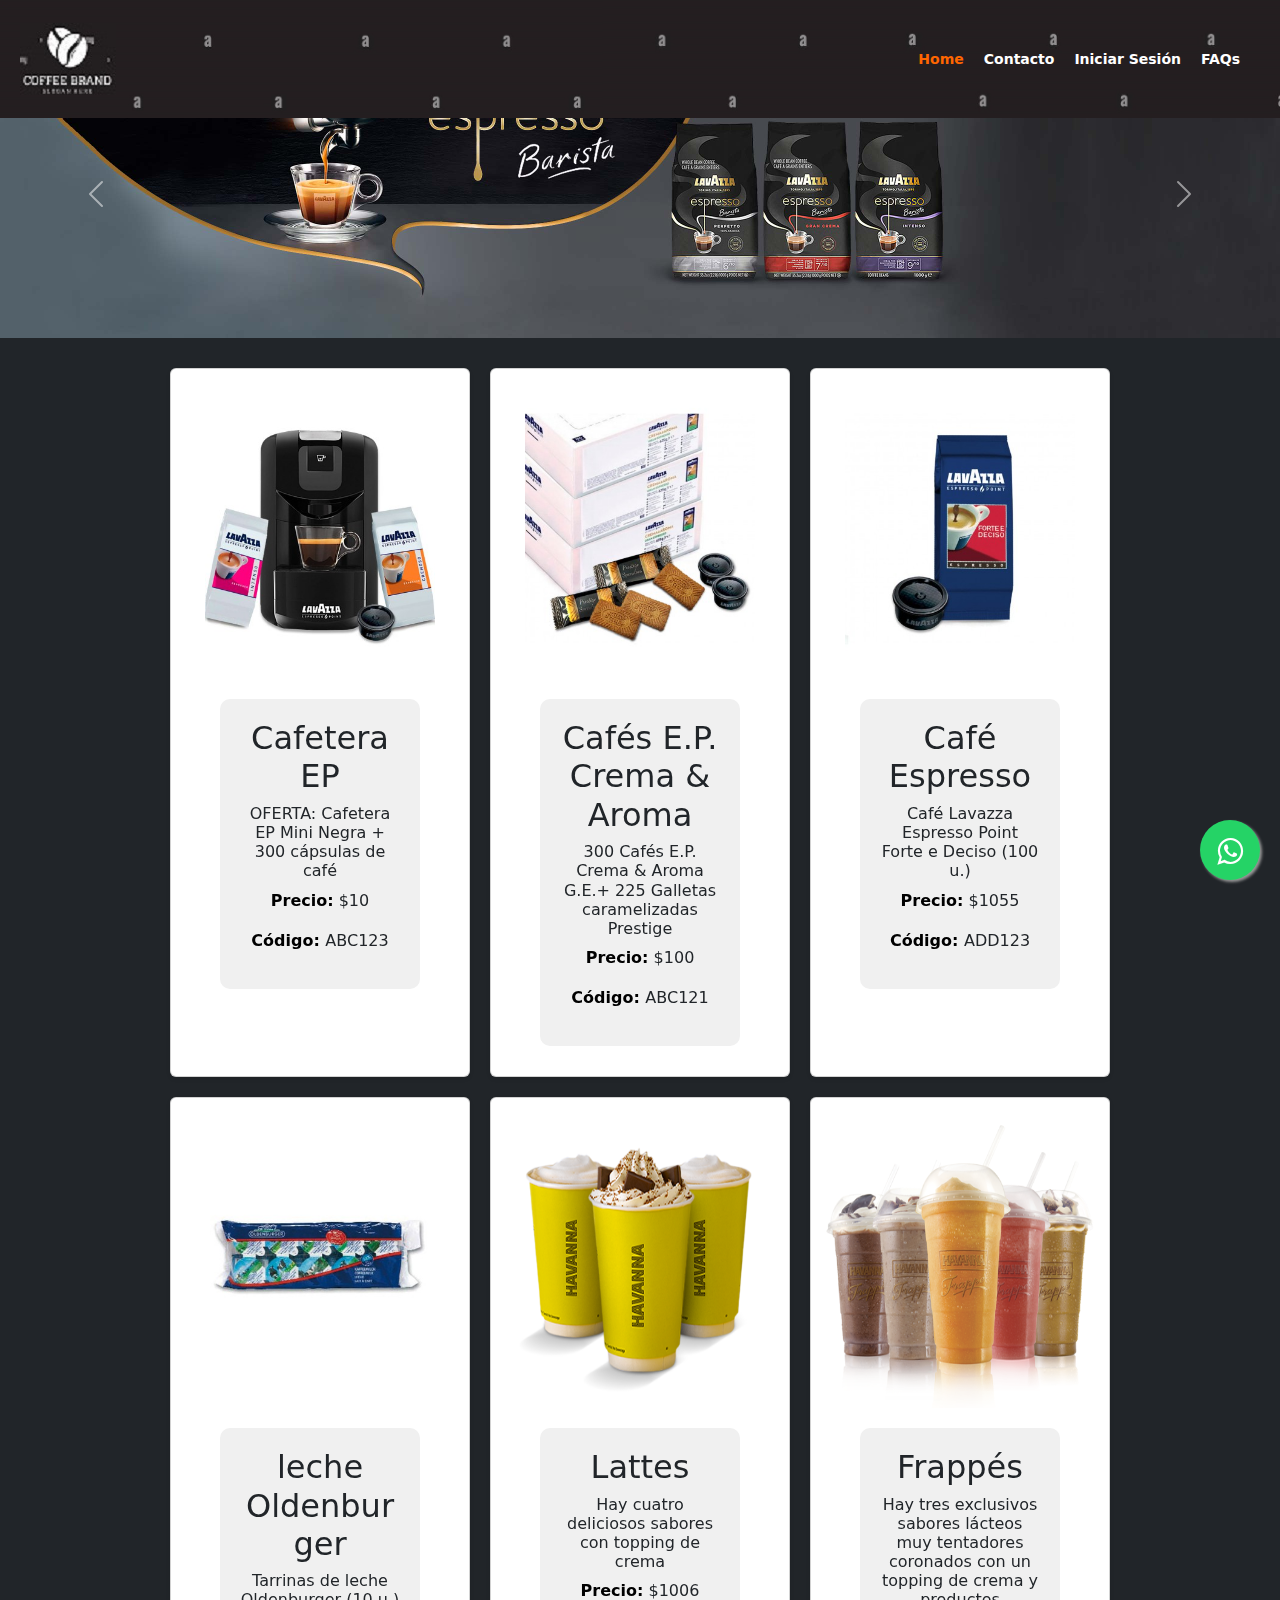
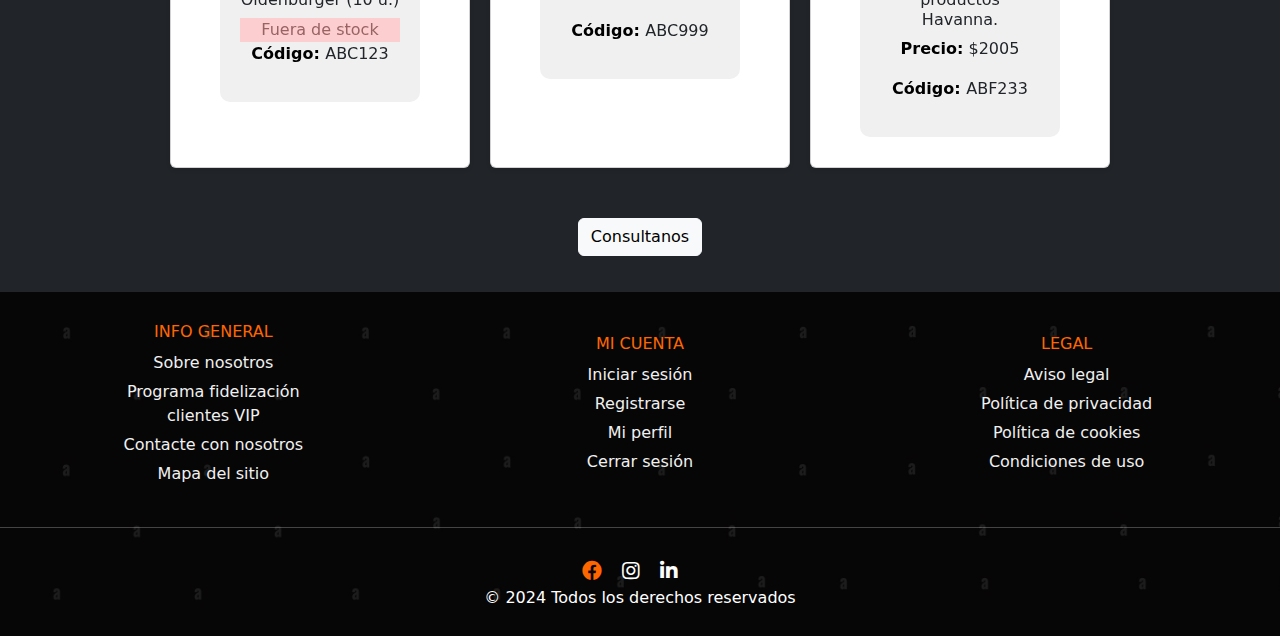
==== commit b528e176: "Responsive Menu y Footer" ====
--- a/index.html
+++ b/index.html
@@ -16,25 +16,26 @@
 <body class="bg-dark">
   
 
-        <header>
-          <div class="img">
+<header>
+        <nav class="navbar d-flex justify-content-between align-items-center">
+          <div class="logo d-flex align-items-center">
 
             <a class="navbar-brand" href="index.html"><span>
               <img src="./imagen/logo_64_48.jpg" alt="logo"></span>
             </a>
           </div>
-          <div class="nav_end">
-
-            <nav>
+          
+          <div class="nav_link">
               <ul>
                 <li><a href="./index.html" class="active">Home</a></li>
                 <li><a href="./paginas/contacto.html">Contacto</a></li>
                 <li><a href="./paginas/login.html">Iniciar Sesión</a></li>
                 <li><a href="./paginas/faq.html">FAQs</a></li>
               </ul>
-            </nav>
-          </div>
-        </header>
+            </div>
+        </nav>
+          
+</header>
         <!-- inicia carrusel --> 
     <section id="carrusel" style="padding-top: 50px;">
         <div id="carouselExampleFade" class="carousel slide carousel-fade">
@@ -62,13 +63,13 @@
     <!-- inicia tarjetasa-->
     <section id="tarjetas">
 
-        <div class="container" data-aos="zoom-in">
+      <div class="container" data-aos="zoom-in">
             <!--   -->
 
             <!--   -->
             <div class="card">
                 <img src="imagen/oferta-cafetera-ep-mini-negra-300-capsulas-de-cafe (1).jpg" alt="Imagen 1" height="300">
-                <div class="card-info">
+              <div class="card-info">
                 <h2>Cafetera EP</h2>
                 <h6>OFERTA: Cafetera EP Mini Negra + 300 cápsulas de café</h6>
                 <p ><span class="black-bold">Precio:</span> $10</p>
@@ -121,10 +122,10 @@
                 <p ><span class="black-bold">Código: </span>ABF233</p>
             </div>
         </div>
-          </div>
+      </div>
         <!-- Repite este bloque de tarjeta según sea necesario -->
 
-    </div>
+    <!-- </div> -->
 </section>
 
 <section id="modal">
@@ -174,8 +175,8 @@
 <div class="fhoter">
 <div class="box">
 
-    <div class="contiene">
-        <div class="column">
+    <div class="contiene ">
+          <div class="column ">
               <h2>INFO GENERAL</h2>
               <ul>
                 <li><a href="#" >Sobre nosotros</a></li>
@@ -183,7 +184,8 @@
                 <li><a href="#">Contacte con nosotros</a></li>
                 <li><a href="#">Mapa del sitio</a></li>
               </ul>
-            </div>
+          </div>
+
             <div class="column">
               <h2>MI CUENTA</h2>
               <ul>
@@ -193,15 +195,7 @@
                 <li><a href="#">Cerrar sesión</a></li>
               </ul>
             </div>
-            <div class="column">
-              <h2>INFO GENERAL</h2>
-              <ul>
-                <li><a href="#">Sobre nosotros</a></li>
-                <li><a href="#">Programa fidelización clientes VIP</a></li>
-                <li><a href="#">Contacte con nosotros</a></li>
-                <li><a href="#">Mapa del sitio</a></li>
-              </ul>
-            </div>
+        
             <div class="column">
               <h2>LEGAL</h2>
               <ul>
@@ -211,18 +205,10 @@
                 <li><a href="#">Condiciones de uso</a></li>
               </ul>
             </div>
-            <div class="column">
-              <h2>MI CUENTA</h2>
-              <ul>
-                <li><a href="#">Iniciar sesión</a></li>
-                <li><a href="#">Registrarse</a></li>
-                <li><a href="#">Mi perfil</a></li>
-                <li><a href="#">Cerrar sesión</a></li>
-              </ul>
-            </div>
+            
           </div>
 <hr>
-</div>
+    </div>
 <div class="box">
         <nav>
             <ul>
@@ -232,7 +218,7 @@
             </ul>
         </nav>
         
-    </div> 
+</div> 
     <center>
 
       <div id="legal" class="col-lg-4 col-sm-12 ">
--- a/css/style.css
+++ b/css/style.css
@@ -1,305 +1,315 @@
 /************RESET*************/
 * {
-    margin: 0;
-    padding: 0;
-    box-sizing: border-box;
-  }
+  margin: 0;
+  padding: 0;
+  box-sizing: border-box;
+}
 
 /*******COLORS********/
 :root {
-    --primary: #365486;
-    --secondary: #7FC7D9;
-    --third: #DCF2F1;
-    --bg: #cee6b4;
-    --text-white:#fff;
-    --five:#fff3;
-    --other:#FFF5E0;
-    --othertwo: #0F1035;
+  --primary: #365486;
+  --secondary: #7fc7d9;
+  --third: #dcf2f1;
+  --bg: #cee6b4;
+  --text-white: #fff;
+  --five: #fff3;
+  --other: #fff5e0;
+  --othertwo: #0f1035;
 }
 
 body {
-    font-family: Arial, sans-serif;
-    margin: 0;
-    padding: 0;
+  font-family: Arial, sans-serif;
+  margin: 0;
+  padding: 0;
 }
 
 header {
-    /* background-color: #333; */
-    background-image: url(../imagen/fondo.jpg);
-    background-size: cover;
-    color: #fff;
-    padding: 10px 20px; /* Aumentamos el padding para espaciar los elementos */
-    display: flex; /* Usamos flexbox para alinear los elementos */
-    justify-content: space-around; /* Alineamos los elementos al inicio del header */
-    position: fixed;
-    
-    top: 0;
-    width: 100%;
-    z-index: 1000;  /* Para asegurar que esté por encima del contenido */
-
-}
-
-.nav_end{
-    display: flex; /* Usamos flexbox para alinear los elementos */
-    justify-content: flex-end;
-    
-}
-
-nav{
-    position: relative;
-    display: inline-block;
-    
-    
-}
+  /* background-color: #333; */
+  background-image: url(../imagen/fondo.jpg);
+  background-size: cover;
+  color: #fff;
+  padding: 10px 20px; /* Aumentamos el padding para espaciar los elementos */
+  position: fixed;
+
+  top: 0;
+  width: 100%;
+  z-index: 1000; /* Para asegurar que esté por encima del contenido */
+}
+
+@media screen and (max-width: 768px) {
+  nav {
+    display: flex;
+    flex-direction: column;
+  }
+}
+
+.nav_link {
+  display: flex; /* Usamos flexbox para alinear los elementos */
+  justify-content: center;
+}
+
 nav ul {
-    list-style-type: none;
-    margin: 0;
-    padding: 0;
-    display: flex; /* Usamos flexbox para alinear los elementos */
-    position: absolute;
-    padding-bottom: 0px;
-    margin-bottom: 0;
-    bottom: 0;
-    
-   
+  list-style-type: none;
+  margin: 0;
+  padding: 0;
+  display: flex;
+  padding-bottom: 0px;
+  margin-bottom: 0;
+  bottom: 0;
 }
 
 nav ul li {
-    margin-right: 20px;
+  margin-right: 20px;
 }
 
 nav ul li a {
-    color: #fff;
-    text-decoration: none;
-    transition: color 0.3s;
+  font-weight: 700;
+  font-size: 14px;
+  color: #fff;
+  text-decoration: none;
+  transition: color 0.3s;
 }
 
 nav ul li a.active,
 nav ul li a:hover {
-    color: #ff6600;
-}
-
+  color: #ff6600;
+}
 
 .container {
-    display: flex;
-    flex-wrap: wrap;
-    justify-content: center;
-    padding: 20px;
+  display: flex;
+  flex-wrap: wrap;
+  justify-content: center;
+  padding: 20px;
 }
 
 .card {
-    /**/
-    display: flex;
-    flex-direction: column;
-    align-items: center;
-    /**/
-    border: 1px solid #ccc;
-    border-radius: 5px;
-    box-shadow: 0 2px 4px rgba(0, 0, 0, 0.1);
-    margin: 10px;
-    padding: 10px;
-    width: 300px;
-}
-
+  /**/
+  display: flex;
+  flex-direction: column;
+  align-items: center;
+  /**/
+  border: 1px solid #ccc;
+  border-radius: 5px;
+  box-shadow: 0 2px 4px rgba(0, 0, 0, 0.1);
+  margin: 10px;
+  padding: 10px;
+  width: 300px;
+}
 
 .card-info {
-    width: 200px;
-    padding: 20px;
-    background-color: #f0f0f0;
-    border-radius: 10px;
-    margin: 20px;
-    transition: box-shadow 0.3s ease; /* Agrega transición suave para el efecto */
-  }
-  
+  width: 200px;
+  padding: 20px;
+  background-color: #f0f0f0;
+  border-radius: 10px;
+  margin: 20px;
+  transition: box-shadow 0.3s ease; /* Agrega transición suave para el efecto */
+}
+
 .card-info:hover {
-    box-shadow: 0 0 20px 0 rgba(0, 0, 0, 0.3); /* Iluminación al pasar el mouse */
-  }
-
+  box-shadow: 0 0 20px 0 rgba(0, 0, 0, 0.3); /* Iluminación al pasar el mouse */
+}
 
 .card img {
-    max-width: 100%;
+  max-width: 100%;
 }
 
 .card-info {
-    text-align: center;
+  text-align: center;
 }
 
 footer {
-    /* background-color: #333; */
-    background-image: url(../imagen/fondo.jpg);
-    background-size: cover;
-    color: #fff;
-    padding: 10px 0;
-    text-align: center;
-    display: flex; /* Usamos flexbox para alinear los elementos */
-    justify-content: center; /* Alineamos los elementos al inicio del header */
+  /* background-color: #333; */
+  background-image: url(../imagen/fondo.jpg);
+  background-size: cover;
+  background-repeat: no-repeat;
+  color: #fff;
+  padding: 10px 0;
+  text-align: center;
+  box-shadow: inset 0 0 0 2000px rgba(0, 0, 0, 0.8);
+  /*display: flex;  Usamos flexbox para alinear los elementos 
+  justify-content: space-around;  Alineamos los elementos al inicio del header */
 }
 
 footer nav ul {
-    list-style-type: none;
-    margin: 0;
-    padding: 0;
-    justify-content: center;
+  list-style-type: none;
+  margin: 0;
+  padding: 0;
+  justify-content: center;
 }
 
 footer nav ul li {
-    display: inline;
-    margin-right: 20px;
+  display: inline;
+  margin-right: 20px;
 }
 
 footer nav ul li a {
-    color: #fff;
-    text-decoration: none;
-    font-size: 20px;
-    transition: color 0.3s;
+  color: #fff;
+  text-decoration: none;
+  font-size: 20px;
+  transition: color 0.3s;
 }
 
 footer nav ul li a:hover {
-    color: #ff6600;
+  color: #ff6600;
 }
 
 /**** Diseño del login ****/
-.contenedorLogin{
-    display: flex;
-    flex-direction: column;
-    justify-content: center;
-    align-items: center;
-}
-.contenedorTitulo{
-    position: relative;
-    display: flex;
-    justify-content: center;
-}
-.titulo{
-    background-color: white;
-    width: 130px;
-    border: 1px #ccbfbf solid;
-    z-index: 1;
-}
-.lineaDecorada{
-    position: absolute;
-    width: 500px;
-    border: 1px solid #ffffff;
-}
-
-
-.contenedorRedes{
-    display: flex;
-    justify-content: center;
-    align-items: center;
-}
-.logoRedes{
-    padding: 10px;
-    border: 3px solid black;
-    box-shadow: 2px 2px 4px rgba(0, 0, 0, 0.5);
-}
-.logoRedes:hover{
-    background-color: rgb(228, 228, 228);
-    box-shadow: none;
-    border: 3px solid black;
-}
-.contenedorInfo{
-    display: grid;
-    text-align: center;
-    grid-template-columns: 1fr 1fr 1fr;
-    margin: 30px 0px;
+.contenedorLogin {
+  display: flex;
+  flex-direction: column;
+  justify-content: center;
+  align-items: center;
+}
+.contenedorTitulo {
+  position: relative;
+  display: flex;
+  justify-content: center;
+}
+.titulo {
+  background-color: white;
+  width: 130px;
+  border: 1px #ccbfbf solid;
+  z-index: 1;
+}
+.lineaDecorada {
+  position: absolute;
+  width: 500px;
+  border: 1px solid #ffffff;
+}
+
+.contenedorRedes {
+  display: flex;
+  justify-content: center;
+  align-items: center;
+}
+.logoRedes {
+  padding: 10px;
+  border: 3px solid black;
+  box-shadow: 2px 2px 4px rgba(0, 0, 0, 0.5);
+}
+.logoRedes:hover {
+  background-color: rgb(228, 228, 228);
+  box-shadow: none;
+  border: 3px solid black;
+}
+.contenedorInfo {
+  display: grid;
+  text-align: center;
+  grid-template-columns: 1fr 1fr 1fr;
+  margin: 30px 0px;
 }
 
 /* formato letra negra productos descripcion */
 .black-bold {
-    color: #000000; /* Color negro */
-    font-weight: bold; /* Fuente negrita */
+  color: #000000; /* Color negro */
+  font-weight: bold; /* Fuente negrita */
+}
+
+/* producto sin stock */
+.product-flag.out_of_stock {
+  color: #996364;
+  background: #fccecf;
+  list-style-type: none;
+}
+
+/* diseño footer */
+
+.contiene {
+  display: flex;
+  flex-wrap: wrap;
+  align-items: center;
+  justify-content: space-around;
+}
+
+.column {
+  width: 20%;
+  padding: 20px;
+}
+
+.column h2 {
+  font-size: 1rem;
+  margin-bottom: 10px;
+  color: #ff6600;
+}
+
+.column ul {
+  list-style: none;
+  padding: 0;
+  margin: 0;
+}
+
+.column ul li {
+  margin-bottom: 5px;
+}
+
+.column ul li a {
+  color: #f0f0f0;
+  text-decoration: none;
+}
+
+.column ul li a:hover {
+  text-decoration: underline;
+}
+
+.fhoter {
+  display: flex;
+  flex-direction: column; /* Establece la dirección de los elementos hijos como columna */
+}
+
+.box {
+  width: auto; /* O ajusta el ancho según tus necesidades */
+  height: auto; /* Altura de cada div */
+}
+
+.box nav {
+  display: flex;
+  justify-content: center;
+  padding-top: 12px;
+}
+
+/**********SECCION PREGUNTAS*************/
+.preguntas-titulo {
+  padding: 1rem;
+}
+.accordion-item {
+  margin: 0.5rem;
+}
+.sin-bullets li {
+  list-style: none;
+}
+.sin-bullets li img {
+  margin: 0.5rem;
+}
+.accordion-button:not(.collapsed) {
+  color: var(--secondary);
+}
+
+@media (max-width: 576px) {
+  .contiene {
+    display: block;
+    justify-content: center;
   }
-
- /* producto sin stock */ 
-.product-flag.out_of_stock {
-    color: #996364;
-    background: #fccecf;
-    list-style-type: none;
-}
-
-
-/* diseño footer */
-
-.contiene {
-    display: flex;
-    flex-wrap: wrap;
+  .column {
+    width: 100%;
   }
-  
-.column {
-    width: 20%;
-    padding: 20px;
-  }
-  
-.column h2 {
-    font-size: 1rem;
-    margin-bottom: 10px;
-  }
-  
-.column ul {
-    list-style: none;
-    padding: 0;
-    margin: 0;
-  }
-  
-.column ul li {
-    margin-bottom: 5px;
-  }
-  
-.column ul li a {
-    color: #f0f0f0;
-    text-decoration: none;
-  }
-  
-.column ul li a:hover {
-    text-decoration: underline;
-  }
-
-.fhoter{
-        display: flex;
-        flex-direction: column; /* Establece la dirección de los elementos hijos como columna */
-      }
-      
-.box {
-        width: auto; /* O ajusta el ancho según tus necesidades */
-        height: auto; /* Altura de cada div */
-      
-}
-
-/**********SECCION PREGUNTAS*************/
-.preguntas-titulo {padding: 1rem;}
-.accordion-item { margin: 0.5rem;}
-.sin-bullets li {list-style: none;}
-.sin-bullets li img {margin: 0.5rem;}
-.accordion-button:not(.collapsed) {color:var(--secondary);}
-
-
-@media (max-width: 576px) { 
-    .contiene{display: block;
-    justify-content: center;}
-    .column{
-        width: 100%;
-    }
-   
-  }
-
+}
 
 /****************BOTON WHATSAPP*************************/
-.floatWapp{
-    position:fixed;
-    width:60px;
-    height:60px;
-    bottom:20px;
-    right:20px;
-    background-color:#25d366;
-    color:#FFF;
-    border-radius:50px;
-    text-align:center;
-    font-size:30px;
-    box-shadow: 2px 2px 3px #999;
-    z-index:100;
-  }
-  
-  .my-floatWapp{
-    margin-top:16px;
-  }+.floatWapp {
+  position: fixed;
+  width: 60px;
+  height: 60px;
+  bottom: 20px;
+  right: 20px;
+  background-color: #25d366;
+  color: #fff;
+  border-radius: 50px;
+  text-align: center;
+  font-size: 30px;
+  box-shadow: 2px 2px 3px #999;
+  z-index: 100;
+}
+
+.my-floatWapp {
+  margin-top: 16px;
+}
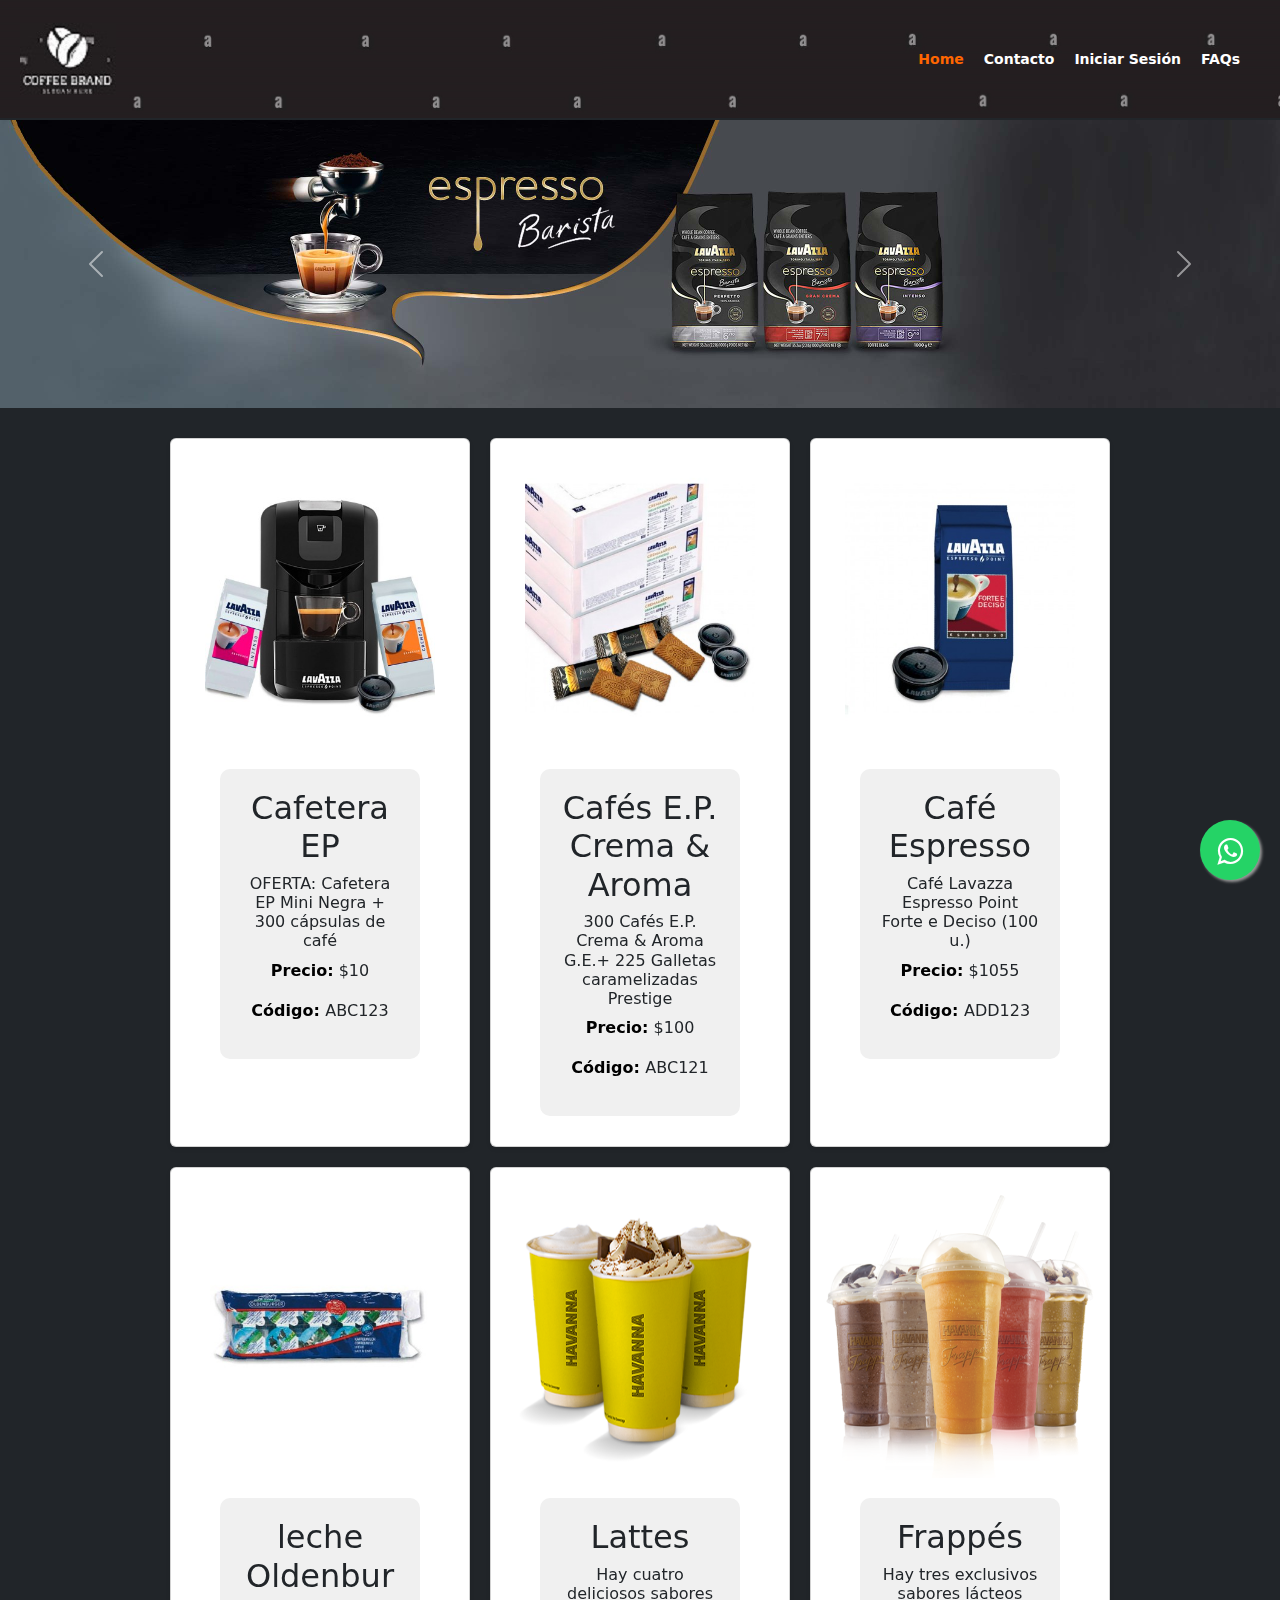
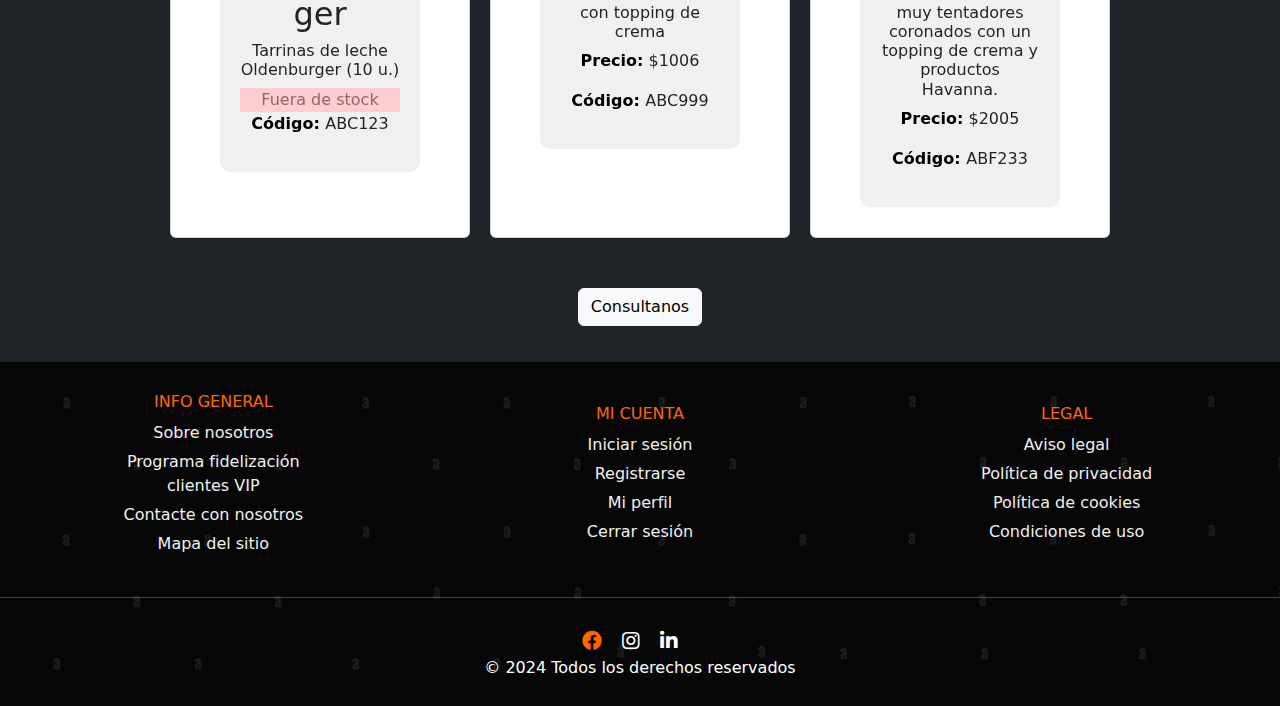
==== commit 57047c72: "Add files via upload" ====
--- a/index.html
+++ b/index.html
@@ -37,7 +37,7 @@
           
 </header>
         <!-- inicia carrusel --> 
-    <section id="carrusel" style="padding-top: 50px;">
+    <section class="carrusel" id="carrusel">
         <div id="carouselExampleFade" class="carousel slide carousel-fade">
             <div class="carousel-inner">
               <div class="carousel-item active">
@@ -140,14 +140,18 @@
                 <div class="modal-content">
                   <div class="modal-header"><br>
                     <span>
-                      <img src="#" width="120px" height="120px" alt="logo"></span><br>
+                      <img src="./imagen/logo_64_48.jpg" alt="logo"></span><br>
                     <h5 class="modal-title" id="exampleModalLabel">Espero tu llamado <span><img src="./imagen/iconowhatsapp.jpg" alt="" width="40px" height="40px"></span> </h5>
                     <button type="button" class="btn-close" data-bs-dismiss="modal" aria-label="Close"></button>
                   </div>
                   <div class="modal-body">
                     <p class="text-center">Comunicate y realiza tu pedido</p>
-                    <p class="text-center">Esperamos tu consulta al : + 54 9 11 1111 1111</p>
-                    <p class="text-center"> Email: info@cafeteria-frappe.netlify.app</p>
+                    <p class="text-center">Esperamos tu consulta al : <span><a href="https://api.whatsapp.com/send?phone=549 99999 9999&text=Hola%21%20Quisiera%20m%C3%A1s%20informaci%C3%B3n" target="_blank">
+                      + 54 9 11 1111 1111
+                    </a>
+                  </span>
+                </p>
+                    <p class="text-center"> <span><a href="mailto:info@cafeteria-frappe.netlify.app" style="text-decoration: none;">Email: info@cafeteria-frappe.netlify.app</a></span> </p>
                     
                   </div>
                 </div>
--- a/css/style.css
+++ b/css/style.css
@@ -23,6 +23,7 @@
   padding: 0;
 }
 
+
 header {
   /* background-color: #333; */
   background-image: url(../imagen/fondo.jpg);
@@ -36,10 +37,20 @@
   z-index: 1000; /* Para asegurar que esté por encima del contenido */
 }
 
+.carrusel,.contacto-top,.contenedorLogin,.preguntas-titulo{
+  padding-top: 120px;
+}
+
+
 @media screen and (max-width: 768px) {
   nav {
     display: flex;
     flex-direction: column;
+    
+  }
+
+  .carrusel,.contacto-top,.contenedorLogin,.preguntas-titulo{
+    padding-top: 120px;
   }
 }
 
@@ -74,6 +85,8 @@
 nav ul li a:hover {
   color: #ff6600;
 }
+
+
 
 .container {
   display: flex;
@@ -292,6 +305,9 @@
   .column {
     width: 100%;
   }
+  .carrusel,.contacto-top,.contenedorLogin,.preguntas-titulo{
+    padding-top: 150px;
+  }
 }
 
 /****************BOTON WHATSAPP*************************/
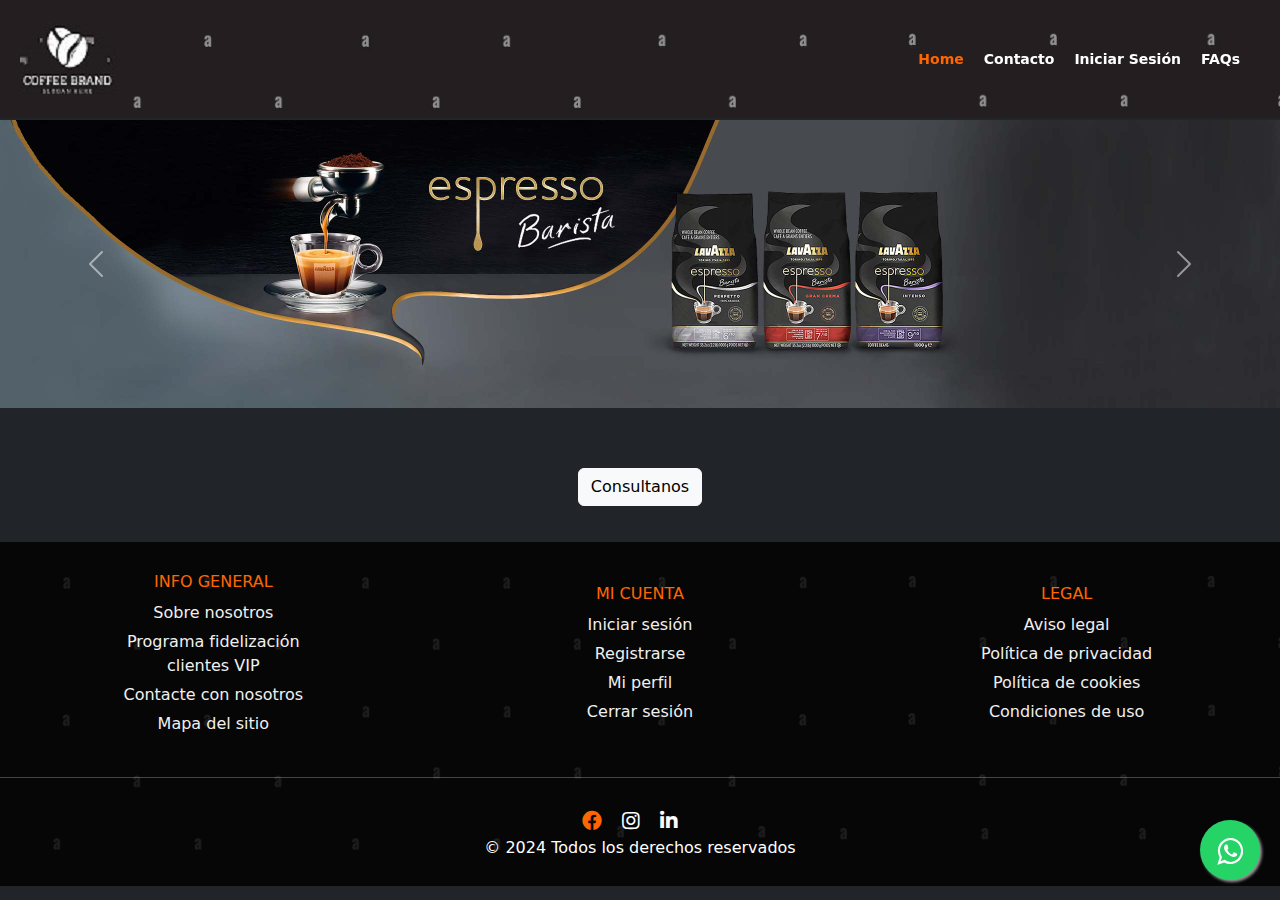
==== commit 5e81dd4d: "agregado consulta y consumo de una API" ====
--- a/index.html
+++ b/index.html
@@ -63,64 +63,10 @@
     <!-- inicia tarjetasa-->
     <section id="tarjetas">
 
-      <div class="container" data-aos="zoom-in">
-            <!--   -->
+      <!-- <div class="container" data-aos="zoom-in"> -->
 
-            <!--   -->
-            <div class="card">
-                <img src="imagen/oferta-cafetera-ep-mini-negra-300-capsulas-de-cafe (1).jpg" alt="Imagen 1" height="300">
-              <div class="card-info">
-                <h2>Cafetera EP</h2>
-                <h6>OFERTA: Cafetera EP Mini Negra + 300 cápsulas de café</h6>
-                <p ><span class="black-bold">Precio:</span> $10</p>
-                <p ><span class="black-bold">Código: </span>ABC123</p>
-            </div>
-        </div>
-        <div class="card">
-            <img src="./imagen/300-cafes-ep-crema-aroma-ge-225-galletas-caramelizadas-prestige.jpg" alt="Imagen 1" height="300">
-            <div class="card-info">
-                <h2>Cafés E.P. Crema & Aroma</h2>
-                <h6>300 Cafés E.P. Crema & Aroma G.E.+ 225 Galletas caramelizadas Prestige</h6>
-                <p ><span class="black-bold">Precio:</span> $100</p>
-                <p ><span class="black-bold">Código: </span>ABC121</p>
-            </div>
-        </div>
-        <div class="card">
-            <img src="./imagen/cafe-lavazza-espresso-point-forte-e-deciso.jpg" alt="Imagen 1" height="300">
-            <div class="card-info">
-                <h2>Café Espresso</h2>
-                <h6>Café Lavazza Espresso Point Forte e Deciso (100 u.)</h6>
-                <p ><span class="black-bold">Precio:</span> $1055</p>
-                <p ><span class="black-bold">Código: </span>ADD123</p>
-            </div>
-        </div>
-        <div class="card">
-            <img src="./imagen/tarrinas-de-leche-oldenburger-10-u.jpg" alt="Imagen 1" height="300">
-            <div class="card-info">
-                <h2>leche Oldenburger</h2>
-                <h6>Tarrinas de leche Oldenburger (10 u.)</h6>
-                    <li class="product-flag out_of_stock">Fuera de stock</li>
-                 <!-- <p ><span class="black-bold">Precio:</span> </p> -->
-                <p ><span class="black-bold">Código: </span>ABC123</p>
-            </div>
-        </div>
-        <div class="card">
-            <img src="./imagen/lates.jpg" alt="Imagen 1" height="300">
-            <div class="card-info">
-                <h2>Lattes</h2>
-                <h6>Hay cuatro deliciosos sabores con topping de crema</h6>
-                <p ><span class="black-bold">Precio:</span> $1006</p>
-                <p ><span class="black-bold">Código: </span>ABC999</p>
-            </div>
-        </div>
-        <div class="card">
-            <img src="./imagen/frappe.jpg" alt="Imagen 1" height="300">
-            <div class="card-info">
-                <h2>Frappés</h2>
-                <h6>Hay tres exclusivos sabores lácteos muy tentadores coronados con un topping de crema y productos Havanna.</h6>
-                <p ><span class="black-bold">Precio:</span> $2005</p>
-                <p ><span class="black-bold">Código: </span>ABF233</p>
-            </div>
+        <div id="app" class="container" data-aos="zoom-in">
+                  
         </div>
       </div>
         <!-- Repite este bloque de tarjeta según sea necesario -->
@@ -178,6 +124,7 @@
 
 <div class="fhoter">
 <div class="box">
+
 
     <div class="contiene ">
           <div class="column ">
@@ -239,5 +186,6 @@
     <script>
         AOS.init();
     </script>
+    <script src="./js/index.js" type="module"></script>
 </body>
 </html>
--- a/css/style.css
+++ b/css/style.css
@@ -329,3 +329,17 @@
 .my-floatWapp {
   margin-top: 16px;
 }
+.consultar{
+  text-decoration: none;
+  color: #365486;
+  list-style: none;
+  font-weight: 400;
+
+}
+
+.consultar:hover{
+  background-color: #365486;
+  color: #0f1035 ;
+  cursor: pointer;
+  border-radius: 5px;
+}